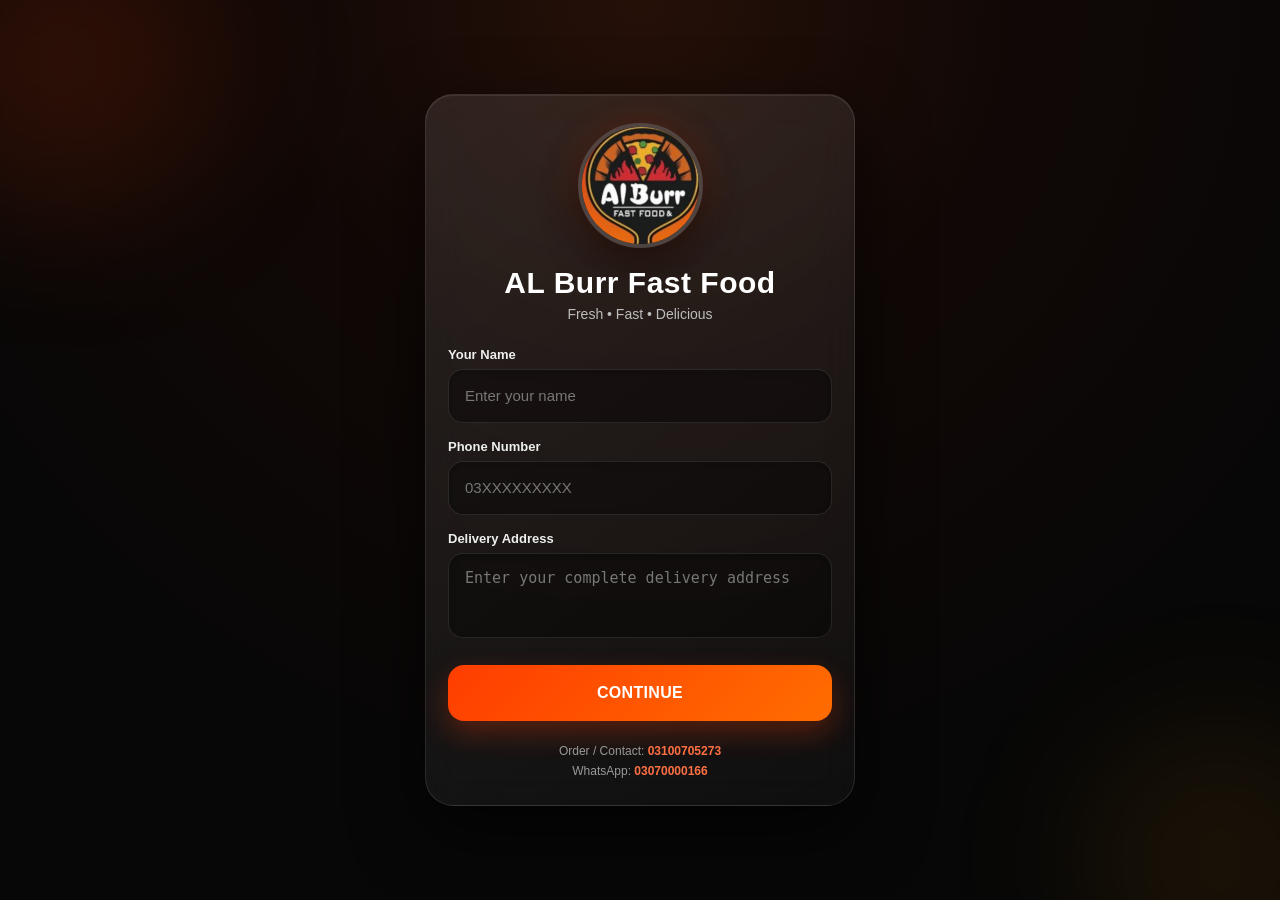
==== index.html @ 76daa4db "Update index.html" ====
<!DOCTYPE html>
<html lang="en">
<head>

<meta charset="UTF-8">

<meta name="viewport"
      content="width=device-width, initial-scale=1.0, maximum-scale=1.0, user-scalable=no">

<meta name="theme-color" content="#070707">

<title>AL Burr Fast Food</title>


<!-- ================================
     MASTER ON / OFF CONTROL
================================ -->

<script>
      const TRIAL_API =
"https://script.google.com/macros/s/AKfycbz039VE5L6EOhrPZnOKSV9sz41b5lLjsEX6zx-BmY9i_FRfkLQvWVtNwJiD1Vnw3BWO/exec";

function activateTrial() {

    const input = document.getElementById("trialCode");
    const status = document.getElementById("trialStatus");

    const code = input.value.trim();

    if (!code) {
        status.innerHTML = "❌ Trial Code لکھیں";
        return;
    }

    status.innerHTML = "⏳ Checking...";

    const script = document.createElement("script");

    const callbackName =
        "trialCallback_" + Date.now();

    window[callbackName] = function(data) {

        if (data.ok && data.status === "active") {

            localStorage.setItem("alBurrTrialCode", code);

            status.innerHTML =
                "✅ Trial Active — " +
                data.remainingDays +
                " دن باقی ہیں";

        } else if (data.status === "expired") {

            status.innerHTML =
                "❌ آپ کا 7-Day Trial ختم ہو چکا ہے۔";

        } else if (data.status === "invalid_code") {

            status.innerHTML =
                "❌ غلط Trial Code";

        } else {

            status.innerHTML =
                "❌ Trial activate نہیں ہو سکا۔";
        }

        document.body.removeChild(script);
        delete window[callbackName];
    };

    script.src =
        TRIAL_API +
        "?action=activate&code=" +
        encodeURIComponent(code) +
        "&callback=" +
        callbackName;

    document.body.appendChild(script);
}

const CONTROL_URL = "./control.json";

async function checkMasterControl() {

    try {

        const response = await fetch(
            CONTROL_URL + "?v=" + Date.now(),
            {
                cache: "no-store"
            }
        );

        const control = await response.json();

        if (control.app_enabled === false) {

            document.documentElement.innerHTML = `
                <body style="
                    margin:0;
                    background:#070707;
                    color:white;
                    display:flex;
                    align-items:center;
                    justify-content:center;
                    min-height:100vh;
                    font-family:Arial,sans-serif;
                    text-align:center;
                    padding:25px;
                ">

                    <div>

                        <div style="
                            font-size:60px;
                            margin-bottom:20px;
                        ">
                            🍔
                        </div>

                        <h1 style="
                            margin:0 0 12px;
                            font-size:28px;
                        ">
                            AL Burr Fast Food
                        </h1>

                        <p style="
                            color:#aaa;
                            font-size:16px;
                        ">
                            App is temporarily unavailable.
                        </p>

                        <p style="
                            color:#ff7043;
                            font-size:14px;
                        ">
                            Please try again later.
                        </p>

                    </div>

                </body>
            `;

            return;
        }

    } catch (error) {

        console.log("Control check failed:", error);

    }

}

checkMasterControl();

</script>


<!-- ================================
     MAIN CSS
================================ -->

<style>

/* ================================
   RESET
================================ */

* {
    box-sizing: border-box;
    margin: 0;
    padding: 0;
}

html {
    scroll-behavior: smooth;
}

body {

    margin: 0;

    background:
        radial-gradient(
            circle at top,
            #251008 0%,
            #100806 35%,
            #070707 75%
        );

    color: #ffffff;

    font-family:
        Arial,
        Helvetica,
        sans-serif;

    min-height: 100vh;

    overflow-x: hidden;

}


/* ================================
   DASHBOARD
================================ */

#dashboard {

    min-height: 100vh;

    display: flex;

    align-items: center;

    justify-content: center;

    padding: 22px;

    position: relative;

    overflow: hidden;

}


/* Background glow */

#dashboard::before {

    content: "";

    position: absolute;

    width: 320px;
    height: 320px;

    border-radius: 50%;

    background: rgba(255, 61, 0, 0.13);

    filter: blur(70px);

    top: -100px;
    left: -100px;

}

#dashboard::after {

    content: "";

    position: absolute;

    width: 280px;
    height: 280px;

    border-radius: 50%;

    background: rgba(255, 152, 0, 0.08);

    filter: blur(70px);

    bottom: -100px;
    right: -80px;

}


/* Dashboard box */

.dashboard-box {

    width: 100%;

    max-width: 430px;

    position: relative;

    z-index: 2;

    padding: 28px 22px 24px;

    border-radius: 28px;

    background:
        linear-gradient(
            145deg,
            rgba(255,255,255,0.10),
            rgba(255,255,255,0.035)
        );

    border: 1px solid rgba(255,255,255,0.10);

    box-shadow:
        0 25px 70px rgba(0,0,0,0.65),
        inset 0 1px 0 rgba(255,255,255,0.08);

    backdrop-filter: blur(18px);

    animation:
        dashboardIn 0.8s ease;

}


/* Dashboard animation */

@keyframes dashboardIn {

    from {

        opacity: 0;

        transform:
            translateY(35px)
            scale(0.95);

    }

    to {

        opacity: 1;

        transform:
            translateY(0)
            scale(1);

    }

}


/* Logo area */

.dashboard-logo-area {

    display: flex;

    justify-content: center;

    align-items: center;

    margin-bottom: 18px;

}


/* Main logo */

.dashboard-logo {

    width: 125px;
    height: 125px;

    object-fit: cover;

    border-radius: 50%;

    border: 4px solid rgba(255,255,255,0.16);

    box-shadow:
        0 15px 35px rgba(0,0,0,0.55),
        0 0 35px rgba(255,61,0,0.20);

    animation:
        logoFloat 3s ease-in-out infinite;

}


/* Logo floating animation */

@keyframes logoFloat {

    0%,
    100% {

        transform:
            translateY(0)
            rotate(0deg);

    }

    50% {

        transform:
            translateY(-7px)
            rotate(2deg);

    }

}


/* Dashboard title */

.dashboard-title {

    text-align: center;

    font-size: 30px;

    font-weight: 900;

    letter-spacing: 0.5px;

    margin-bottom: 6px;

}


/* Dashboard subtitle */

.dashboard-subtitle {

    text-align: center;

    color: #bdbdbd;

    font-size: 14px;

    margin-bottom: 25px;

}


/* Input group */

.input-group {

    margin-bottom: 16px;

}


/* Input labels */

.input-label {

    display: block;

    color: #eeeeee;

    font-size: 13px;

    font-weight: 700;

    margin-bottom: 7px;

}


/* Inputs */

.input-field {

    width: 100%;

    height: 54px;

    padding: 0 16px;

    border-radius: 15px;

    border: 1px solid rgba(255,255,255,0.10);

    outline: none;

    background:
        rgba(0,0,0,0.35);

    color: white;

    font-size: 15px;

    transition: 0.25s ease;

    box-shadow:
        inset 0 2px 8px rgba(0,0,0,0.25);

}


.input-field::placeholder {

    color: #777777;

}


.input-field:focus {

    border-color: #ff5722;

    box-shadow:
        0 0 0 3px rgba(255,87,34,0.12),
        inset 0 2px 8px rgba(0,0,0,0.25);

}


/* Address */

.address-field {

    min-height: 85px;

    padding-top: 15px;

    padding-bottom: 15px;

    resize: none;

}


/* Continue button */

.continue-btn {

    width: 100%;

    height: 56px;

    border: none;

    border-radius: 16px;

    margin-top: 7px;

    background:
        linear-gradient(
            135deg,
            #ff3d00,
            #ff6d00
        );

    color: white;

    font-size: 16px;

    font-weight: 900;

    letter-spacing: 0.3px;

    cursor: pointer;

    box-shadow:
        0 12px 28px rgba(255,61,0,0.28);

    transition: 0.2s ease;

}


.continue-btn:hover {

    transform: translateY(-2px);

    box-shadow:
        0 16px 34px rgba(255,61,0,0.35);

}


.continue-btn:active {

    transform: scale(0.97);

}


/* Shop contact */

.shop-contact {

    text-align: center;

    margin-top: 20px;

    color: #999999;

    font-size: 12px;

    line-height: 1.7;

}


.shop-contact strong {

    color: #ff7043;

}
   /* ================================
   MAIN APP
================================ */

#app {
    display: none;
    min-height: 100vh;
    padding-bottom: 82px;
}


/* ================================
   TOP BAR
================================ */

.topbar {

    position: sticky;

    top: 0;

    z-index: 50;

    height: 72px;

    display: flex;

    align-items: center;

    justify-content: space-between;

    padding: 10px 15px;

    background:
        rgba(8,8,8,0.88);

    border-bottom:
        1px solid rgba(255,255,255,0.08);

    backdrop-filter: blur(18px);

}


.topbar-left {

    display: flex;

    align-items: center;

    gap: 11px;

}


.top-logo {

    width: 48px;

    height: 48px;

    object-fit: cover;

    border-radius: 50%;

    border:
        2px solid rgba(255,255,255,0.16);

    box-shadow:
        0 5px 18px rgba(0,0,0,0.5);

}


.top-title {

    font-size: 18px;

    font-weight: 900;

    line-height: 1.1;

}


.top-subtitle {

    font-size: 11px;

    color: #999;

    margin-top: 3px;

}


/* ================================
   TOP CART BUTTON
================================ */

.cart-top-btn {

    width: 45px;

    height: 45px;

    border: 1px solid
        rgba(255,255,255,0.10);

    border-radius: 14px;

    background:
        rgba(255,255,255,0.06);

    color: white;

    font-size: 21px;

    cursor: pointer;

    position: relative;

}


.cart-count {

    position: absolute;

    top: -5px;

    right: -5px;

    min-width: 19px;

    height: 19px;

    padding: 0 5px;

    display: flex;

    align-items: center;

    justify-content: center;

    border-radius: 20px;

    background: #ff3d00;

    color: white;

    font-size: 10px;

    font-weight: 900;

}


/* ================================
   PAGES
================================ */

.page {

    display: none;

    padding: 18px 14px 25px;

    animation:
        pageIn 0.35s ease;

}


.page.active {

    display: block;

}


@keyframes pageIn {

    from {

        opacity: 0;

        transform:
            translateY(10px);

    }

    to {

        opacity: 1;

        transform:
            translateY(0);

    }

}


/* ================================
   WELCOME CARD
================================ */

.welcome-card {

    padding: 20px;

    margin-bottom: 22px;

    border-radius: 22px;

    background:
        linear-gradient(
            135deg,
            rgba(255,61,0,0.16),
            rgba(255,255,255,0.04)
        );

    border:
        1px solid rgba(255,255,255,0.08);

    box-shadow:
        0 15px 35px rgba(0,0,0,0.30);

}


.welcome-small {

    color: #ff7043;

    font-size: 12px;

    font-weight: 800;

    margin-bottom: 5px;

}


.welcome-title {

    font-size: 25px;

    font-weight: 900;

    margin-bottom: 7px;

}


.welcome-text {

    color: #a8a8a8;

    font-size: 13px;

    line-height: 1.5;

}


/* ================================
   SECTION TITLE
================================ */

.section-title {

    display: flex;

    align-items: center;

    justify-content: space-between;

    margin:
        25px 3px 13px;

}


.section-title h2 {

    font-size: 21px;

    font-weight: 900;

}


.section-title span {

    font-size: 11px;

    color: #ff7043;

    font-weight: 700;

}


/* ================================
   PRODUCT GRID
================================ */

.product-grid {

    display: grid;

    grid-template-columns:
        repeat(2, minmax(0, 1fr));

    gap: 13px;

}


/* ================================
   PRODUCT CARD
================================ */

.product {

    position: relative;

    overflow: hidden;

    border-radius: 20px;

    background:
        linear-gradient(
            145deg,
            rgba(255,255,255,0.095),
            rgba(255,255,255,0.035)
        );

    border:
        1px solid rgba(255,255,255,0.08);

    box-shadow:
        0 12px 28px rgba(0,0,0,0.35);

    cursor: pointer;

    transition:
        transform 0.22s ease,
        box-shadow 0.22s ease;

}


.product::before {

    content: "";

    position: absolute;

    width: 90px;

    height: 90px;

    border-radius: 50%;

    background:
        rgba(255,61,0,0.10);

    filter: blur(25px);

    top: -30px;

    right: -30px;

}


.product:hover {

    transform:
        translateY(-4px);

    box-shadow:
        0 18px 38px rgba(0,0,0,0.48);

}


.product:active {

    transform:
        scale(0.97);

}


/* ================================
   PRODUCT IMAGE
================================ */

.product-img {

    width: 100%;

    height: 145px;

    display: block;

    object-fit: cover;

    background: #151515;

}


/* ================================
   PRODUCT CONTENT
================================ */

.product-content {

    padding: 12px;

}


.product-name {

    min-height: 36px;

    font-size: 14px;

    font-weight: 800;

    line-height: 1.3;

}


.product-price {

    color: #ff7043;

    font-size: 16px;

    font-weight: 900;

    margin-top: 6px;

}


.size-badge {

    display: inline-block;

    margin-top: 5px;

    padding: 3px 7px;

    border-radius: 7px;

    background:
        rgba(255,255,255,0.07);

    color: #aaa;

    font-size: 9px;

}


/* ================================
   ADD BUTTON
================================ */

.add-btn {

    width: 100%;

    height: 38px;

    margin-top: 10px;

    border: none;

    border-radius: 11px;

    background:
        linear-gradient(
            135deg,
            #ff3d00,
            #ff6d00
        );

    color: white;

    font-size: 12px;

    font-weight: 900;

    cursor: pointer;

    box-shadow:
        0 7px 18px rgba(255,61,0,0.18);

}


.add-btn:active {

    transform:
        scale(0.95);

}


/* ================================
   MENU GALLERY
================================ */

.menu-gallery {

    display: grid;

    grid-template-columns:
        1fr;

    gap: 17px;

}


.menu-card {

    overflow: hidden;

    border-radius: 20px;

    background:
        rgba(255,255,255,0.045);

    border:
        1px solid rgba(255,255,255,0.08);

    box-shadow:
        0 14px 35px rgba(0,0,0,0.35);

    cursor: pointer;

    transition:
        transform 0.25s ease;

}


.menu-card:active {

    transform:
        scale(0.98);

}


.menu-card img {

    width: 100%;

    display: block;

    object-fit: contain;

    background: #111;

}


/* ================================
   CART
================================ */

.cart {

    display: flex;

    flex-direction: column;

    gap: 12px;

}


.cart-item {

    display: flex;

    align-items: center;

    gap: 11px;

    padding: 12px;

    border-radius: 17px;

    background:
        rgba(255,255,255,0.055);

    border:
        1px solid rgba(255,255,255,0.07);

}


.cart-item-img {

    width: 65px;

    height: 65px;

    border-radius: 13px;

    object-fit: cover;

    background: #151515;

}


.cart-item-info {

    flex: 1;

    min-width: 0;

}


.cart-item-name {

    font-size: 13px;

    font-weight: 800;

    line-height: 1.3;

}


.cart-item-price {

    color: #ff7043;

    font-size: 13px;

    font-weight: 800;

    margin-top: 4px;

}


.cart-qty {

    display: flex;

    align-items: center;

    gap: 7px;

}


.cart-qty button {

    width: 28px;

    height: 28px;

    border: none;

    border-radius: 9px;

    background:
        rgba(255,255,255,0.10);

    color: white;

    font-size: 17px;

    cursor: pointer;

}


.cart-qty span {

    min-width: 18px;

    text-align: center;

    font-size: 13px;

    font-weight: 900;

}


/* ================================
   TOTAL BOX
================================ */

.total-box {

    margin-top: 20px;

    padding: 18px;

    border-radius: 20px;

    background:
        linear-gradient(
            135deg,
            rgba(255,61,0,0.14),
            rgba(255,255,255,0.045)
        );

    border:
        1px solid rgba(255,255,255,0.08);

}


.total-row {

    display: flex;

    align-items: center;

    justify-content: space-between;

    margin-bottom: 10px;

    color: #bbb;

    font-size: 14px;

}


.total-row.final {

    margin-top: 12px;

    padding-top: 13px;

    border-top:
        1px solid rgba(255,255,255,0.08);

    color: white;

    font-size: 19px;

    font-weight: 900;

}


.total-row.final strong {

    color: #ff7043;

}


/* ================================
   DESKTOP
================================ */

@media (min-width: 700px) {

    .product-grid {

        grid-template-columns:
            repeat(3, minmax(0, 1fr));

    }

    .menu-gallery {

        grid-template-columns:
            repeat(2, minmax(0, 1fr));

    }

    .page {

        max-width: 1000px;

        margin: auto;

    }

   }
   /* ================================
   BOTTOM NAVIGATION
================================ */

.bottom-nav {

    position: fixed;

    left: 50%;

    bottom: 12px;

    transform: translateX(-50%);

    width: calc(100% - 24px);

    max-width: 500px;

    height: 64px;

    display: flex;

    align-items: center;

    justify-content: space-around;

    z-index: 100;

    border-radius: 21px;

    background:
        rgba(18,18,18,0.94);

    border:
        1px solid rgba(255,255,255,0.10);

    box-shadow:
        0 15px 40px rgba(0,0,0,0.60);

    backdrop-filter: blur(18px);

}


.nav-btn {

    flex: 1;

    height: 100%;

    border: none;

    background: transparent;

    color: #777;

    cursor: pointer;

    display: flex;

    flex-direction: column;

    align-items: center;

    justify-content: center;

    gap: 4px;

    font-size: 10px;

    font-weight: 800;

    transition: 0.2s ease;

}


.nav-btn .nav-icon {

    font-size: 21px;

    line-height: 1;

}


.nav-btn.active {

    color: #ff7043;

}


.nav-btn:active {

    transform: scale(0.92);

}


/* ================================
   QUANTITY MODAL
================================ */

.modal {

    position: fixed;

    inset: 0;

    z-index: 200;

    display: none;

    align-items: flex-end;

    justify-content: center;

    padding: 15px;

    background:
        rgba(0,0,0,0.70);

    backdrop-filter: blur(7px);

}


.modal.show {

    display: flex;

}


.modal-box {

    width: 100%;

    max-width: 430px;

    padding: 23px 20px;

    border-radius: 25px;

    background:
        linear-gradient(
            145deg,
            #202020,
            #111111
        );

    border:
        1px solid rgba(255,255,255,0.10);

    box-shadow:
        0 -10px 50px rgba(0,0,0,0.60);

    animation:
        modalIn 0.25s ease;

}


@keyframes modalIn {

    from {

        opacity: 0;

        transform:
            translateY(35px)
            scale(0.97);

    }

    to {

        opacity: 1;

        transform:
            translateY(0)
            scale(1);

    }

}


.modal-title {

    font-size: 20px;

    font-weight: 900;

    margin-bottom: 5px;

}


.modal-price {

    color: #ff7043;

    font-size: 16px;

    font-weight: 800;

}


.quantity-row {

    display: flex;

    align-items: center;

    justify-content: center;

    gap: 22px;

    margin: 25px 0;

}


.quantity-row button {

    width: 48px;

    height: 48px;

    border: none;

    border-radius: 14px;

    background:
        rgba(255,255,255,0.09);

    color: white;

    font-size: 27px;

    cursor: pointer;

}


.quantity-row button:active {

    transform: scale(0.90);

}


.quantity-value {

    min-width: 45px;

    text-align: center;

    font-size: 25px;

    font-weight: 900;

}


.modal-add {

    width: 100%;

    height: 53px;

    border: none;

    border-radius: 15px;

    background:
        linear-gradient(
            135deg,
            #ff3d00,
            #ff6d00
        );

    color: white;

    font-size: 15px;

    font-weight: 900;

    cursor: pointer;

}


/* ================================
   TOAST
================================ */

.toast {

    position: fixed;

    left: 50%;

    bottom: 92px;

    transform:
        translateX(-50%)
        translateY(20px);

    z-index: 300;

    padding: 12px 18px;

    border-radius: 13px;

    background:
        rgba(25,25,25,0.96);

    border:
        1px solid rgba(255,255,255,0.10);

    color: white;

    font-size: 13px;

    font-weight: 700;

    opacity: 0;

    pointer-events: none;

    transition:
        opacity 0.25s ease,
        transform 0.25s ease;

}


.toast.show {

    opacity: 1;

    transform:
        translateX(-50%)
        translateY(0);

}


/* ================================
   LARGE MENU IMAGE
================================ */

.image-modal {

    position: fixed;

    inset: 0;

    z-index: 250;

    display: none;

    align-items: center;

    justify-content: center;

    padding: 15px;

    background:
        rgba(0,0,0,0.92);

}


.image-modal.show {

    display: flex;

}


.image-modal img {

    max-width: 100%;

    max-height: 90vh;

    object-fit: contain;

    border-radius: 12px;

    box-shadow:
        0 20px 70px rgba(0,0,0,0.70);

}


.image-close {

    position: absolute;

    top: 18px;

    right: 18px;

    width: 42px;

    height: 42px;

    border: none;

    border-radius: 50%;

    background:
        rgba(255,255,255,0.12);

    color: white;

    font-size: 28px;

    cursor: pointer;

    z-index: 5;

}


/* ================================
   EMPTY CART
================================ */

.empty-cart {

    text-align: center;

    padding: 55px 20px;

    color: #888;

}


.empty-cart-icon {

    font-size: 55px;

    margin-bottom: 12px;

}


.empty-cart h3 {

    color: #ddd;

    font-size: 20px;

    margin-bottom: 7px;

}


.empty-cart p {

    font-size: 13px;

}


/* ================================
   WHATSAPP ORDER BUTTON
================================ */

.whatsapp-btn {

    width: 100%;

    height: 55px;

    margin-top: 15px;

    border: none;

    border-radius: 15px;

    background:
        linear-gradient(
            135deg,
            #1db954,
            #128c4a
        );

    color: white;

    font-size: 15px;

    font-weight: 900;

    cursor: pointer;

    box-shadow:
        0 10px 25px rgba(18,140,74,0.25);

}


.whatsapp-btn:active {

    transform: scale(0.97);

}


/* ================================
   CART CUSTOMER INFO
================================ */

.customer-info {

    margin-top: 18px;

    padding: 17px;

    border-radius: 18px;

    background:
        rgba(255,255,255,0.045);

    border:
        1px solid rgba(255,255,255,0.07);

}


.customer-info-title {

    font-size: 14px;

    font-weight: 900;

    color: #ff7043;

    margin-bottom: 10px;

}


.customer-info p {

    color: #bbb;

    font-size: 13px;

    line-height: 1.7;

}


.customer-info strong {

    color: white;

}


/* ================================
   SMALL MOBILE SCREEN
================================ */

@media (max-width: 360px) {

    .product-grid {

        gap: 9px;

    }

    .product-content {

        padding: 9px;

    }

    .product-img {

        height: 125px;

    }

    .product-name {

        font-size: 12px;

    }

    .product-price {

        font-size: 14px;

    }

}

</style>

</head>

<body>


<!-- ================================
     CUSTOMER DASHBOARD
================================ -->

<section id="dashboard">

    <div class="dashboard-box">

        <div class="dashboard-logo-area">

            <img
                src="al-burr-logo.png"
                class="dashboard-logo"
                alt="AL Burr Fast Food Logo"
            >

        </div>


        <h1 class="dashboard-title">
            AL Burr Fast Food
        </h1>


        <p class="dashboard-subtitle">
            Fresh • Fast • Delicious
        </p>


        <!-- NAME -->

        <div class="input-group">

            <label class="input-label">
                Your Name
            </label>

            <input
                type="text"
                id="customerName"
                class="input-field"
                placeholder="Enter your name"
                autocomplete="name"
            >

        </div>


        <!-- PHONE -->

        <div class="input-group">

            <label class="input-label">
                Phone Number
            </label>

            <input
                type="tel"
                id="customerPhone"
                class="input-field"
                placeholder="03XXXXXXXXX"
                autocomplete="tel"
            >

        </div>


        <!-- ADDRESS -->

        <div class="input-group">

            <label class="input-label">
                Delivery Address
            </label>

            <textarea
                id="customerAddress"
                class="input-field address-field"
                placeholder="Enter your complete delivery address"
            ></textarea>

        </div>


        <button
            class="continue-btn"
            onclick="continueToApp()"
        >
            CONTINUE
        </button>


        <div class="shop-contact">

            Order / Contact:

            <strong>
                03100705273
            </strong>

            <br>

            WhatsApp:

            <strong>
                03070000166
            </strong>

        </div>

    </div>

</section>


<!-- ================================
     MAIN APP START
================================ -->

<div id="app">
   <!-- ================================
     TOP BAR
================================ -->

<header class="topbar">

    <div class="topbar-left">

        <img
            src="al-burr-logo.png"
            class="top-logo"
            alt="AL Burr"
        >

        <div>

            <div class="top-title">
                AL Burr Fast Food
            </div>

            <div class="top-subtitle">
                Fresh • Fast • Delicious
            </div>

        </div>

    </div>


    <button
        class="cart-top-btn"
        onclick="showPage('cart')"
        aria-label="Cart"
    >

        🛒

        <span
            id="topCartCount"
            class="cart-count"
        >
            0
        </span>

    </button>

</header>


<!-- ================================
     HOME PAGE
================================ -->

<main
    id="homePage"
    class="page active"
>


    <!-- WELCOME -->

    <div class="welcome-card">

        <div
            id="welcomeSmall"
            class="welcome-small"
        >
            WELCOME
        </div>

        <div
            id="welcomeTitle"
            class="welcome-title"
        >
            Delicious Food For You 🍔
        </div>

        <div class="welcome-text">

            Choose your favorite food,
            add it to your cart and place
            your order easily on WhatsApp.

        </div>

    </div>


    <!-- ================================
         PIZZA
    ================================= -->

    <div class="section-title">

        <h2>
            🍕 Pizza
        </h2>

        <span>
            Fresh & Hot
        </span>

    </div>


    <div
        id="pizzaProducts"
        class="product-grid"
    ></div>


    <!-- ================================
         BURGER
    ================================= -->

    <div class="section-title">

        <h2>
            🍔 Burgers
        </h2>

        <span>
            Juicy & Crispy
        </span>

    </div>


    <div
        id="burgerProducts"
        class="product-grid"
    ></div>


    <!-- ================================
         SHAWARMA
    ================================= -->

    <div class="section-title">

        <h2>
            🌯 Shawarma
        </h2>

        <span>
            Tasty
        </span>

    </div>


    <div
        id="shawarmaProducts"
        class="product-grid"
    ></div>


    <!-- ================================
         SANDWICH
    ================================= -->

    <div class="section-title">

        <h2>
            🥪 Sandwiches
        </h2>

        <span>
            Delicious
        </span>

    </div>


    <div
        id="sandwichProducts"
        class="product-grid"
    ></div>


    <!-- ================================
         ROLLS
    ================================= -->

    <div class="section-title">

        <h2>
            🌯 Rolls
        </h2>

        <span>
            Crispy
        </span>

    </div>


    <div
        id="rollProducts"
        class="product-grid"
    ></div>


    <!-- ================================
         PASTA
    ================================= -->

    <div class="section-title">

        <h2>
            🍝 Pasta
        </h2>

        <span>
            Creamy & Hot
        </span>

    </div>


    <div
        id="pastaProducts"
        class="product-grid"
    ></div>


    <!-- ================================
         FRIES
    ================================= -->

    <div class="section-title">

        <h2>
            🍟 Fries & Snacks
        </h2>

        <span>
            Crispy
        </span>

    </div>


    <div
        id="friesProducts"
        class="product-grid"
    ></div>


</main>


<!-- ================================
     MENUS PAGE
================================ -->

<main
    id="menuPage"
    class="page"
>


    <div class="section-title">

        <h2>
            📋 Our Menus
        </h2>

        <span>
            Full Menu
        </span>

    </div>


    <div class="menu-gallery">


        <!-- MENU 1 -->

        <div
            class="menu-card"
            onclick="openMenuImage('menu-1.jpg')"
        >

            <img
                src="menu-1.jpg"
                alt="AL Burr Menu 1"
                loading="lazy"
            >

        </div>


        <!-- MENU 2 -->

        <div
            class="menu-card"
            onclick="openMenuImage('menu-2.jpg')"
        >

            <img
                src="menu-2.jpg"
                alt="AL Burr Menu 2"
                loading="lazy"
            >

        </div>


        <!-- MENU 3 -->

        <div
            class="menu-card"
            onclick="openMenuImage('menu-3.jpg')"
        >

            <img
                src="menu-3.jpg"
                alt="AL Burr Menu 3"
                loading="lazy"
            >

        </div>


        <!-- MENU 4 -->

        <div
            class="menu-card"
            onclick="openMenuImage('menu-4.jpg')"
        >

            <img
                src="menu-4.jpg"
                alt="AL Burr Menu 4"
                loading="lazy"
            >

        </div>


        <!-- MENU 5 -->

        <div
            class="menu-card"
            onclick="openMenuImage('menu-5.jpg')"
        >

            <img
                src="menu-5.jpg"
                alt="AL Burr Menu 5"
                loading="lazy"
            >

        </div>


    </div>

</main>
<!-- ================================
     CART PAGE
================================ -->

<main
    id="cartPage"
    class="page"
>

    <div class="section-title">

        <h2>
            🛒 Your Cart
        </h2>

        <span id="cartItemCount">
            0 Items
        </span>

    </div>


    <!-- CART ITEMS -->

    <div
        id="cartItems"
        class="cart"
    ></div>


    <!-- CART SUMMARY -->

    <div
        id="cartSummary"
        style="display:none;"
    >

        <div class="total-box">

            <div class="total-row">

                <span>
                    Subtotal
                </span>

                <strong id="subtotal">
                    Rs. 0
                </strong>

            </div>


            <div class="total-row">

                <span>
                    Delivery
                </span>

                <strong>
                    Rs. 0
                </strong>

            </div>


            <div class="total-row final">

                <span>
                    Total
                </span>

                <strong id="totalPrice">
                    Rs. 0
                </strong>

            </div>

        </div>


        <!-- CUSTOMER INFORMATION -->

        <div class="customer-info">

            <div class="customer-info-title">
                📍 Delivery Information
            </div>


            <p>

                <strong>Name:</strong>

                <span id="cartCustomerName">
                    -
                </span>

            </p>


            <p>

                <strong>Phone:</strong>

                <span id="cartCustomerPhone">
                    -
                </span>

            </p>


            <p>

                <strong>Address:</strong>

                <span id="cartCustomerAddress">
                    -
                </span>

            </p>

        </div>


        <!-- WHATSAPP -->

        <button
            class="whatsapp-btn"
            onclick="placeWhatsAppOrder()"
        >

            💬 ORDER ON WHATSAPP

        </button>

    </div>

</main>


<!-- ================================
     BOTTOM NAVIGATION
================================ -->

<nav class="bottom-nav">


    <!-- HOME -->

    <button
        id="navHome"
        class="nav-btn active"
        onclick="showPage('home')"
    >

        <span class="nav-icon">
            🏠
        </span>

        <span>
            HOME
        </span>

    </button>


    <!-- MENUS -->

    <button
        id="navMenu"
        class="nav-btn"
        onclick="showPage('menu')"
    >

        <span class="nav-icon">
            📋
        </span>

        <span>
            MENUS
        </span>

    </button>


    <!-- CART -->

    <button
        id="navCart"
        class="nav-btn"
        onclick="showPage('cart')"
    >

        <span class="nav-icon">
            🛒
        </span>

        <span>
            CART
        </span>

    </button>


</nav>


<!-- ================================
     QUANTITY MODAL
================================ -->

<div
    id="quantityModal"
    class="modal"
    onclick="closeQuantityModal(event)"
>


    <div
        class="modal-box"
        onclick="event.stopPropagation()"
    >


        <div
            id="modalProductName"
            class="modal-title"
        >
            Product
        </div>


        <div
            id="modalProductPrice"
            class="modal-price"
        >
            Rs. 0
        </div>


        <div class="quantity-row">


            <button
                onclick="changeModalQuantity(-1)"
            >
                −
            </button>


            <div
                id="modalQuantity"
                class="quantity-value"
            >
                1
            </div>


            <button
                onclick="changeModalQuantity(1)"
            >
                +
            </button>


        </div>


        <button
            class="modal-add"
            onclick="addSelectedToCart()"
        >
            ADD TO CART
        </button>


    </div>

</div>


<!-- ================================
     LARGE MENU IMAGE MODAL
================================ -->

<div
    id="imageModal"
    class="image-modal"
    onclick="closeMenuImage()"
>


    <button
        class="image-close"
        onclick="closeMenuImage()"
    >
        ×
    </button>


    <img
        id="largeMenuImage"
        src=""
        alt="Menu"
        onclick="event.stopPropagation()"
    >


</div>


<!-- ================================
     TOAST MESSAGE
================================ -->

<div
    id="toast"
    class="toast"
>
    Added to cart
</div>
<script>

/* =========================================
   AL BURR FAST FOOD
   PRODUCTS & PRICES
========================================= */

const products = [

    /* =========================
       PIZZA
    ========================= */

    {
        id: "special-pizza-small",
        name: "Special Pizza",
        size: "Small",
        price: 450,
        cat: "pizza",
        image: "special-pizza.jpg"
    },

    {
        id: "special-pizza-medium",
        name: "Special Pizza",
        size: "Medium",
        price: 900,
        cat: "pizza",
        image: "special-pizza.jpg"
    },

    {
        id: "special-pizza-large",
        name: "Special Pizza",
        size: "Large",
        price: 1200,
        cat: "pizza",
        image: "special-pizza.jpg"
    },

    {
        id: "special-pizza-xl",
        name: "Special Pizza",
        size: "XL",
        price: 1800,
        cat: "pizza",
        image: "special-pizza.jpg"
    },


    {
        id: "new-pizza-small",
        name: "AL BURR New Pizza",
        size: "Small",
        price: 350,
        cat: "pizza",
        image: "new-pizza.jpg"
    },

    {
        id: "new-pizza-medium",
        name: "AL BURR New Pizza",
        size: "Medium",
        price: 800,
        cat: "pizza",
        image: "new-pizza.jpg"
    },

    {
        id: "new-pizza-large",
        name: "AL BURR New Pizza",
        size: "Large",
        price: 1100,
        cat: "pizza",
        image: "new-pizza.jpg"
    },

    {
        id: "new-pizza-xl",
        name: "AL BURR New Pizza",
        size: "XL",
        price: 1600,
        cat: "pizza",
        image: "new-pizza.jpg"
    },


    {
        id: "stuffer-pizza-small",
        name: "Stuffer Pizza",
        size: "Small",
        price: 500,
        cat: "pizza",
        image: "stuffer-pizza.jpg"
    },

    {
        id: "stuffer-pizza-medium",
        name: "Stuffer Pizza",
        size: "Medium",
        price: 950,
        cat: "pizza",
        image: "stuffer-pizza.jpg"
    },

    {
        id: "stuffer-pizza-large",
        name: "Stuffer Pizza",
        size: "Large",
        price: 1250,
        cat: "pizza",
        image: "stuffer-pizza.jpg"
    },

    {
        id: "stuffer-pizza-xl",
        name: "Stuffer Pizza",
        size: "XL",
        price: 1800,
        cat: "pizza",
        image: "stuffer-pizza.jpg"
    },


    /* =========================
       BURGERS
    ========================= */

    {
        id: "zinger-burger",
        name: "Zinger Burger",
        price: 350,
        cat: "burger",
        image: "zinger-burger.jpg"
    },

    {
        id: "special-burger",
        name: "AL Burr Special Burger",
        price: 300,
        cat: "burger",
        image: "special-burger.jpg"
    },


    /* =========================
       SHAWARMA
    ========================= */

    {
        id: "chicken-shawarma",
        name: "Chicken Shawarma",
        price: 150,
        cat: "shawarma",
        image: "chicken-shawarma.jpg"
    },

    {
        id: "zinger-shawarma",
        name: "Zinger Shawarma",
        price: 200,
        cat: "shawarma",
        image: "zinger-shawarma.jpg"
    },


    /* =========================
       SANDWICH
    ========================= */

    {
        id: "chicken-sandwich",
        name: "Chicken Sandwich",
        price: 250,
        cat: "sandwich",
        image: "chicken-sandwich.jpg"
    },

    {
        id: "club-sandwich",
        name: "Club Sandwich",
        price: 250,
        cat: "sandwich",
        image: "club-sandwich.jpg"
    },


    /* =========================
       ROLLS
    ========================= */

    {
        id: "chicken-roll",
        name: "Chicken Roll",
        price: 180,
        cat: "roll",
        image: "chicken-roll.jpg"
    },

    {
        id: "zinger-roll",
        name: "Zinger Roll",
        price: 220,
        cat: "roll",
        image: "zinger-roll.jpg"
    },


    /* =========================
       PASTA
    ========================= */

    {
        id: "chicken-pasta",
        name: "Chicken Pasta",
        price: 350,
        cat: "pasta",
        image: "chicken-pasta.jpg"
    },

    {
        id: "special-pasta",
        name: "Special Pasta",
        price: 400,
        cat: "pasta",
        image: "special-pasta.jpg"
    },


    /* =========================
       FRIES & SNACKS
    ========================= */

    {
        id: "french-fries",
        name: "French Fries",
        price: 180,
        cat: "fries",
        image: "french-fries.jpg"
    },

    {
        id: "loaded-fries",
        name: "Loaded Fries",
        price: 300,
        cat: "fries",
        image: "loaded-fries.jpg"
    }

];


/* =========================================
   CART STORAGE
========================================= */

let cart = [];

let selectedProduct = null;

let modalQuantity = 1;


/* =========================================
   CUSTOMER INFORMATION
========================================= */

let customer = {

    name: "",

    phone: "",

    address: ""

};


/* =========================================
   CATEGORY CONTAINERS
========================================= */

const categoryContainers = {

    pizza: "pizzaProducts",

    burger: "burgerProducts",

    shawarma: "shawarmaProducts",

    sandwich: "sandwichProducts",

    roll: "rollProducts",

    pasta: "pastaProducts",

    fries: "friesProducts"

};
   /* =========================================
   DASHBOARD → APP
========================================= */

function continueToApp() {

    const name =
        document.getElementById("customerName").value.trim();

    const phone =
        document.getElementById("customerPhone").value.trim();

    const address =
        document.getElementById("customerAddress").value.trim();


    if (!name) {

        showToast("Please enter your name");

        document.getElementById("customerName").focus();

        return;

    }


    if (!phone) {

        showToast("Please enter your phone number");

        document.getElementById("customerPhone").focus();

        return;

    }


    if (!address) {

        showToast("Please enter your delivery address");

        document.getElementById("customerAddress").focus();

        return;

    }


    customer.name = name;

    customer.phone = phone;

    customer.address = address;


    document.getElementById("welcomeSmall").textContent =
        "WELCOME " + name;


    document.getElementById("welcomeTitle").textContent =
        "What would you like to eat? 🍔";


    document.getElementById("cartCustomerName").textContent =
        customer.name;


    document.getElementById("cartCustomerPhone").textContent =
        customer.phone;


    document.getElementById("cartCustomerAddress").textContent =
        customer.address;


    document.getElementById("dashboard").style.display = "none";

    document.getElementById("app").style.display = "block";


    showPage("home");

}


/* =========================================
   SHOW PAGE
========================================= */

function showPage(pageName) {

    const pages = {

        home: "homePage",

        menu: "menuPage",

        cart: "cartPage"

    };


    Object.values(pages).forEach(function(pageId) {

        const page =
            document.getElementById(pageId);

        if (page) {

            page.classList.remove("active");

        }

    });


    const selectedPage =
        document.getElementById(pages[pageName]);


    if (selectedPage) {

        selectedPage.classList.add("active");

    }


    document
        .querySelectorAll(".nav-btn")
        .forEach(function(button) {

            button.classList.remove("active");

        });


    if (pageName === "home") {

        document
            .getElementById("navHome")
            .classList.add("active");

    }


    if (pageName === "menu") {

        document
            .getElementById("navMenu")
            .classList.add("active");

    }


    if (pageName === "cart") {

        document
            .getElementById("navCart")
            .classList.add("active");

        renderCart();

    }


    window.scrollTo({

        top: 0,

        behavior: "smooth"

    });

}


/* =========================================
   RENDER PRODUCTS
========================================= */

function renderProducts() {

    Object.keys(categoryContainers).forEach(function(category) {

        const container =
            document.getElementById(
                categoryContainers[category]
            );


        if (!container) return;


        container.innerHTML = "";


        const categoryProducts =
            products.filter(function(product) {

                return product.cat === category;

            });


        categoryProducts.forEach(function(product) {

            const card =
                document.createElement("div");


            card.className = "product";


            card.onclick = function() {

                openQuantityModal(product.id);

            };


            const image =
                document.createElement("img");


            image.className = "product-img";

            image.src = product.image;

            image.alt = product.name;

            image.loading = "lazy";


            image.onerror = function() {

                this.style.display = "none";

            };


            const content =
                document.createElement("div");


            content.className = "product-content";


            const name =
                document.createElement("div");


            name.className = "product-name";

            name.textContent = product.name;


            const price =
                document.createElement("div");


            price.className = "product-price";

            price.textContent =
                "Rs. " + product.price;


            content.appendChild(name);


            if (product.size) {

                const size =
                    document.createElement("span");


                size.className = "size-badge";

                size.textContent =
                    product.size;


                content.appendChild(size);

            }


            content.appendChild(price);


            const addButton =
                document.createElement("button");


            addButton.className = "add-btn";

            addButton.textContent =
                "ADD TO CART";


            addButton.onclick = function(event) {

                event.stopPropagation();

                openQuantityModal(product.id);

            };


            content.appendChild(addButton);


            card.appendChild(image);

            card.appendChild(content);


            container.appendChild(card);

        });

    });

}


/* =========================================
   OPEN QUANTITY MODAL
========================================= */

function openQuantityModal(productId) {

    selectedProduct =
        products.find(function(product) {

            return product.id === productId;

        });


    if (!selectedProduct) return;


    modalQuantity = 1;


    document.getElementById(
        "modalProductName"
    ).textContent =
        selectedProduct.name +
        (
            selectedProduct.size
                ? " - " + selectedProduct.size
                : ""
        );


    document.getElementById(
        "modalProductPrice"
    ).textContent =
        "Rs. " + selectedProduct.price;


    document.getElementById(
        "modalQuantity"
    ).textContent =
        modalQuantity;


    document
        .getElementById("quantityModal")
        .classList.add("show");

}


/* =========================================
   CHANGE QUANTITY
========================================= */

function changeModalQuantity(amount) {

    modalQuantity += amount;


    if (modalQuantity < 1) {

        modalQuantity = 1;

    }


    if (modalQuantity > 20) {

        modalQuantity = 20;

        showToast("Maximum quantity is 20");

    }


    document.getElementById(
        "modalQuantity"
    ).textContent =
        modalQuantity;

}


/* =========================================
   CLOSE QUANTITY MODAL
========================================= */

function closeQuantityModal(event) {

    if (
        event &&
        event.target !==
        document.getElementById("quantityModal")
    ) {

        return;

    }


    document
        .getElementById("quantityModal")
        .classList.remove("show");


    selectedProduct = null;

}


/* =========================================
   ADD SELECTED PRODUCT TO CART
========================================= */

function addSelectedToCart() {

    if (!selectedProduct) return;


    const existingItem =
        cart.find(function(item) {

            return item.id === selectedProduct.id;

        });


    if (existingItem) {

        existingItem.quantity += modalQuantity;

    } else {

        cart.push({

            id: selectedProduct.id,

            name: selectedProduct.name,

            size: selectedProduct.size || "",

            price: selectedProduct.price,

            image: selectedProduct.image,

            quantity: modalQuantity

        });

    }


    closeQuantityModal();


    updateCartCount();

    renderCart();


    showToast(
        selectedProduct.name +
        " added to cart"
    );

}


/* =========================================
   UPDATE CART COUNT
========================================= */

function updateCartCount() {

    const totalItems =
        cart.reduce(function(total, item) {

            return total + item.quantity;

        }, 0);


    const topCount =
        document.getElementById("topCartCount");


    if (topCount) {

        topCount.textContent =
            totalItems;

    }


    const cartCount =
        document.getElementById("cartItemCount");


    if (cartCount) {

        cartCount.textContent =
            totalItems +
            (totalItems === 1 ? " Item" : " Items");

    }

}
   /* =========================================
   RENDER CART
========================================= */

function renderCart() {

    const cartContainer =
        document.getElementById("cartItems");

    const cartSummary =
        document.getElementById("cartSummary");


    if (!cartContainer) return;


    if (cart.length === 0) {

        cartContainer.innerHTML = `

            <div class="empty-cart">

                <div class="empty-cart-icon">
                    🛒
                </div>

                <h3>
                    Your Cart is Empty
                </h3>

                <p>
                    Add some delicious food
                    to your cart.
                </p>

            </div>

        `;


        if (cartSummary) {

            cartSummary.style.display = "none";

        }


        updateCartCount();

        return;

    }


    cartContainer.innerHTML = "";


    let subtotal = 0;


    cart.forEach(function(item, index) {

        const itemTotal =
            item.price * item.quantity;


        subtotal += itemTotal;


        const cartItem =
            document.createElement("div");


        cartItem.className = "cart-item";


        const image =
            document.createElement("img");


        image.className =
            "cart-item-img";


        image.src =
            item.image;


        image.alt =
            item.name;


        const info =
            document.createElement("div");


        info.className =
            "cart-item-info";


        const name =
            document.createElement("div");


        name.className =
            "cart-item-name";


        name.textContent =
            item.name +
            (
                item.size
                    ? " - " + item.size
                    : ""
            );


        const price =
            document.createElement("div");


        price.className =
            "cart-item-price";


        price.textContent =
            "Rs. " + itemTotal;


        info.appendChild(name);

        info.appendChild(price);


        const quantity =
            document.createElement("div");


        quantity.className =
            "cart-qty";


        const minus =
            document.createElement("button");


        minus.textContent =
            "−";


        minus.onclick = function() {

            changeCartQuantity(index, -1);

        };


        const number =
            document.createElement("span");


        number.textContent =
            item.quantity;


        const plus =
            document.createElement("button");


        plus.textContent =
            "+";


        plus.onclick = function() {

            changeCartQuantity(index, 1);

        };


        quantity.appendChild(minus);

        quantity.appendChild(number);

        quantity.appendChild(plus);


        cartItem.appendChild(image);

        cartItem.appendChild(info);

        cartItem.appendChild(quantity);


        cartContainer.appendChild(cartItem);

    });


    document.getElementById(
        "subtotal"
    ).textContent =
        "Rs. " + subtotal;


    document.getElementById(
        "totalPrice"
    ).textContent =
        "Rs. " + subtotal;


    if (cartSummary) {

        cartSummary.style.display =
            "block";

    }


    document.getElementById(
        "cartCustomerName"
    ).textContent =
        customer.name || "-";


    document.getElementById(
        "cartCustomerPhone"
    ).textContent =
        customer.phone || "-";


    document.getElementById(
        "cartCustomerAddress"
    ).textContent =
        customer.address || "-";


    updateCartCount();

}


/* =========================================
   CHANGE CART QUANTITY
========================================= */

function changeCartQuantity(index, amount) {

    if (!cart[index]) return;


    cart[index].quantity += amount;


    if (cart[index].quantity <= 0) {

        cart.splice(index, 1);

    }


    renderCart();

    updateCartCount();

}


/* =========================================
   WHATSAPP ORDER
========================================= */

function placeWhatsAppOrder() {

    if (cart.length === 0) {

        showToast("Your cart is empty");

        return;

    }


    if (
        !customer.name ||
        !customer.phone ||
        !customer.address
    ) {

        showToast(
            "Please enter your delivery information"
        );

        showPage("home");

        return;

    }


    let message =
        "🍔 *AL BURR FAST FOOD - ORDER*%0A%0A";


    message +=
        "👤 *Customer:* " +
        encodeURIComponent(customer.name) +
        "%0A";


    message +=
        "📱 *Phone:* " +
        encodeURIComponent(customer.phone) +
        "%0A";


    message +=
        "📍 *Address:* " +
        encodeURIComponent(customer.address) +
        "%0A%0A";


    message +=
        "🛒 *ORDER DETAILS:*%0A";


    let total = 0;


    cart.forEach(function(item, index) {

        const itemTotal =
            item.price * item.quantity;


        total += itemTotal;


        const itemName =
            item.name +
            (
                item.size
                    ? " - " + item.size
                    : ""
            );


        message +=
            (index + 1) +
            ". " +
            encodeURIComponent(itemName) +
            " x " +
            item.quantity +
            " = Rs. " +
            itemTotal +
            "%0A";

    });


    message +=
        "%0A💰 *TOTAL: Rs. " +
        total +
        "*%0A%0A";


    message +=
        "Thank you for ordering from AL Burr Fast Food!";


    const whatsappNumber =
        "923070000166";


    const whatsappURL =
        "https://wa.me/" +
        whatsappNumber +
        "?text=" +
        message;


    window.open(
        whatsappURL,
        "_blank"
    );

}


/* =========================================
   MENU IMAGE MODAL
========================================= */

function openMenuImage(imageName) {

    const modal =
        document.getElementById("imageModal");


    const image =
        document.getElementById("largeMenuImage");


    if (!modal || !image) return;


    image.src =
        imageName;


    modal.classList.add("show");

}


function closeMenuImage() {

    const modal =
        document.getElementById("imageModal");


    if (!modal) return;


    modal.classList.remove("show");


    const image =
        document.getElementById("largeMenuImage");


    if (image) {

        image.src = "";

    }

}


/* =========================================
   TOAST
========================================= */

let toastTimer;


function showToast(message) {

    const toast =
        document.getElementById("toast");


    if (!toast) return;


    toast.textContent =
        message;


    toast.classList.add("show");


    clearTimeout(toastTimer);


    toastTimer =
        setTimeout(function() {

            toast.classList.remove("show");

        }, 2200);

}


/* =========================================
   TOP CART BUTTON
========================================= */

function openCart() {

    showPage("cart");

}


/* =========================================
   START APP
========================================= */

document.addEventListener(
    "DOMContentLoaded",
    function() {

        renderProducts();

        updateCartCount();

    }
);


/* =========================================
   END JAVASCRIPT
========================================= */

</script>


</div>


</body>

</html>
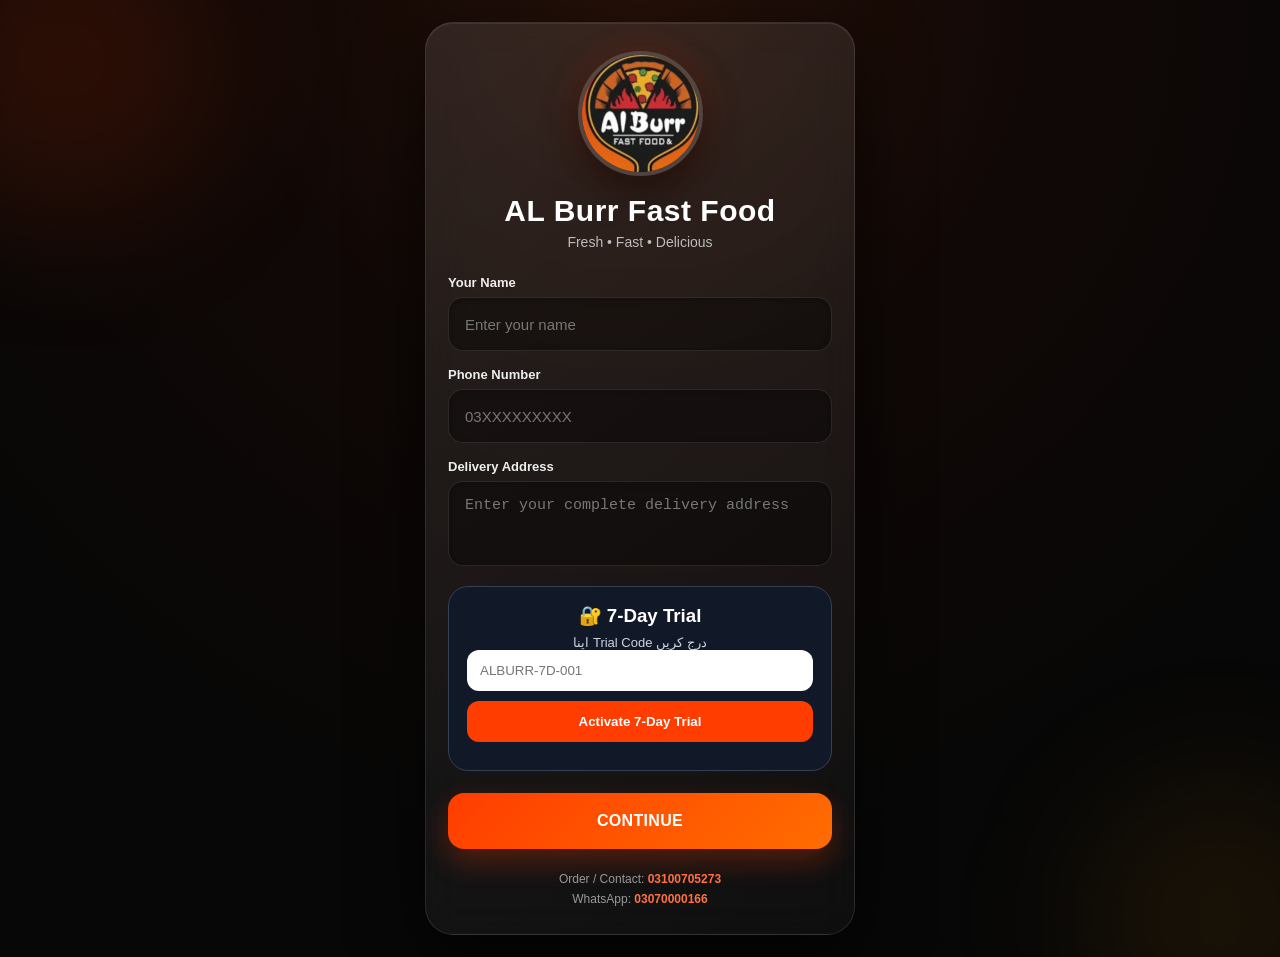
==== commit 3c5ead5a: "Update index.html" ====
--- a/index.html
+++ b/index.html
@@ -2102,6 +2102,66 @@
 
         </div>
 
+          <div id="trialBox" style="
+    margin:15px 0;
+    padding:18px;
+    border-radius:20px;
+    background:#111827;
+    border:1px solid #334155;
+    color:white;
+    text-align:center;
+">
+
+    <h3 style="margin:0 0 8px;">
+        🔐 7-Day Trial
+    </h3>
+
+    <p style="
+        font-size:13px;
+        color:#cbd5e1;
+    ">
+        اپنا Trial Code درج کریں
+    </p>
+
+    <input
+        id="trialCode"
+        type="text"
+        placeholder="ALBURR-7D-001"
+        style="
+            width:100%;
+            padding:13px;
+            border-radius:12px;
+            border:0;
+            box-sizing:border-box;
+        "
+    >
+
+    <button
+        onclick="activateTrial()"
+        style="
+            margin-top:10px;
+            width:100%;
+            padding:13px;
+            border:0;
+            border-radius:12px;
+            background:#ff3d00;
+            color:white;
+            font-weight:bold;
+        "
+    >
+        Activate 7-Day Trial
+    </button>
+
+    <div
+        id="trialStatus"
+        style="
+            margin-top:10px;
+            font-size:13px;
+        "
+    ></div>
+
+          </div>
+
 
         <button
             class="continue-btn"
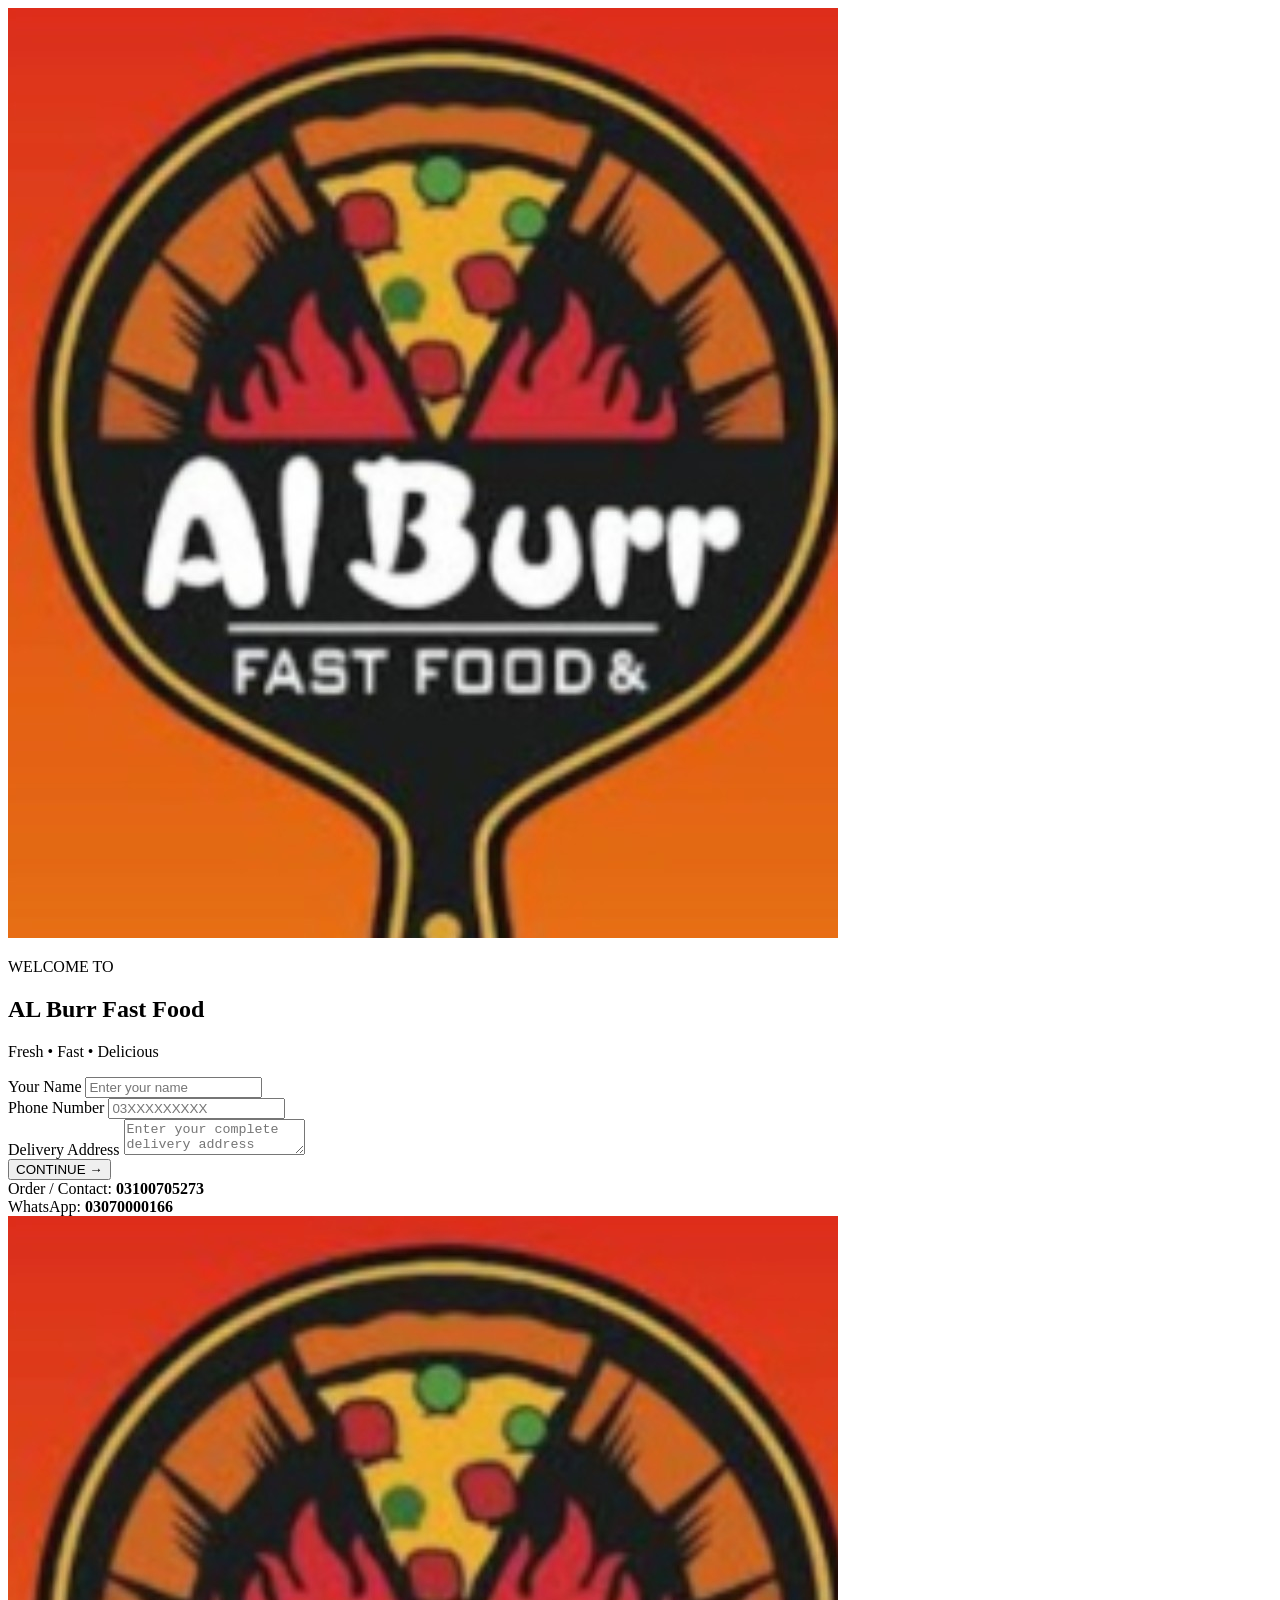
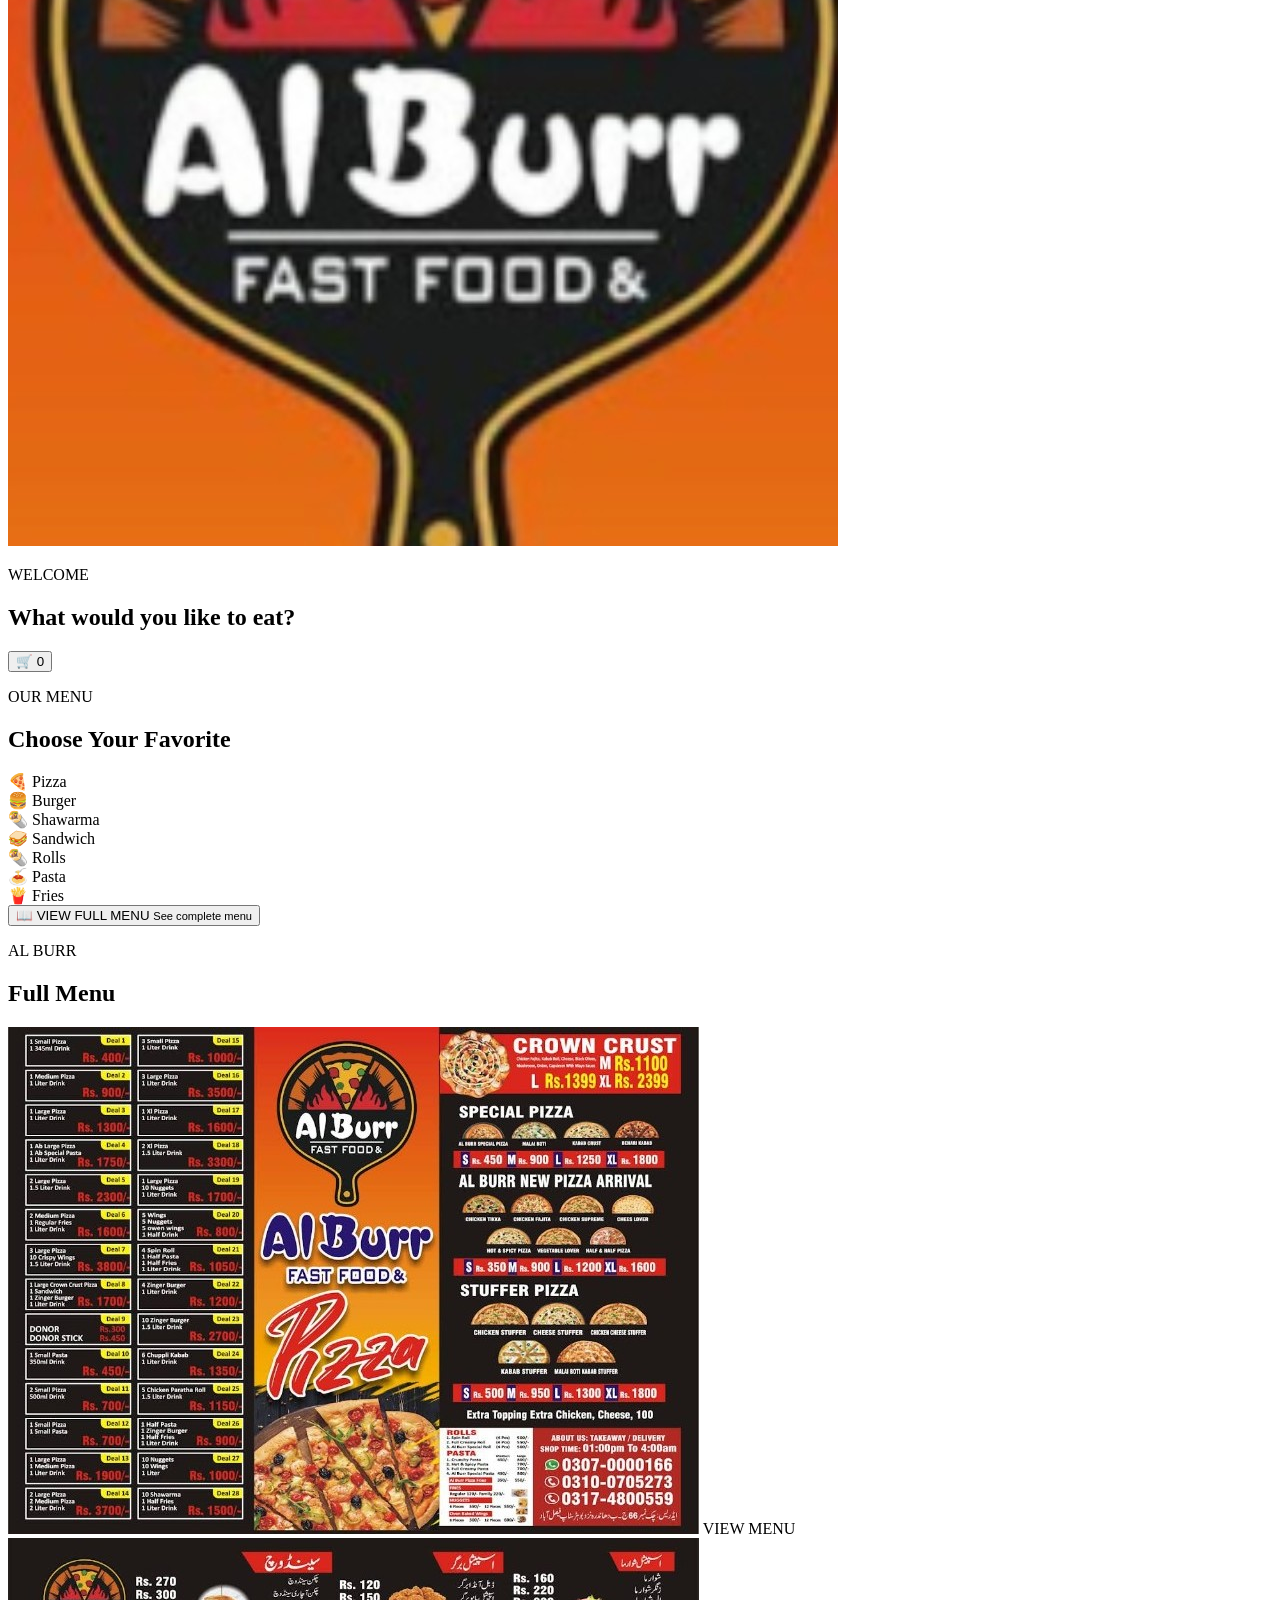
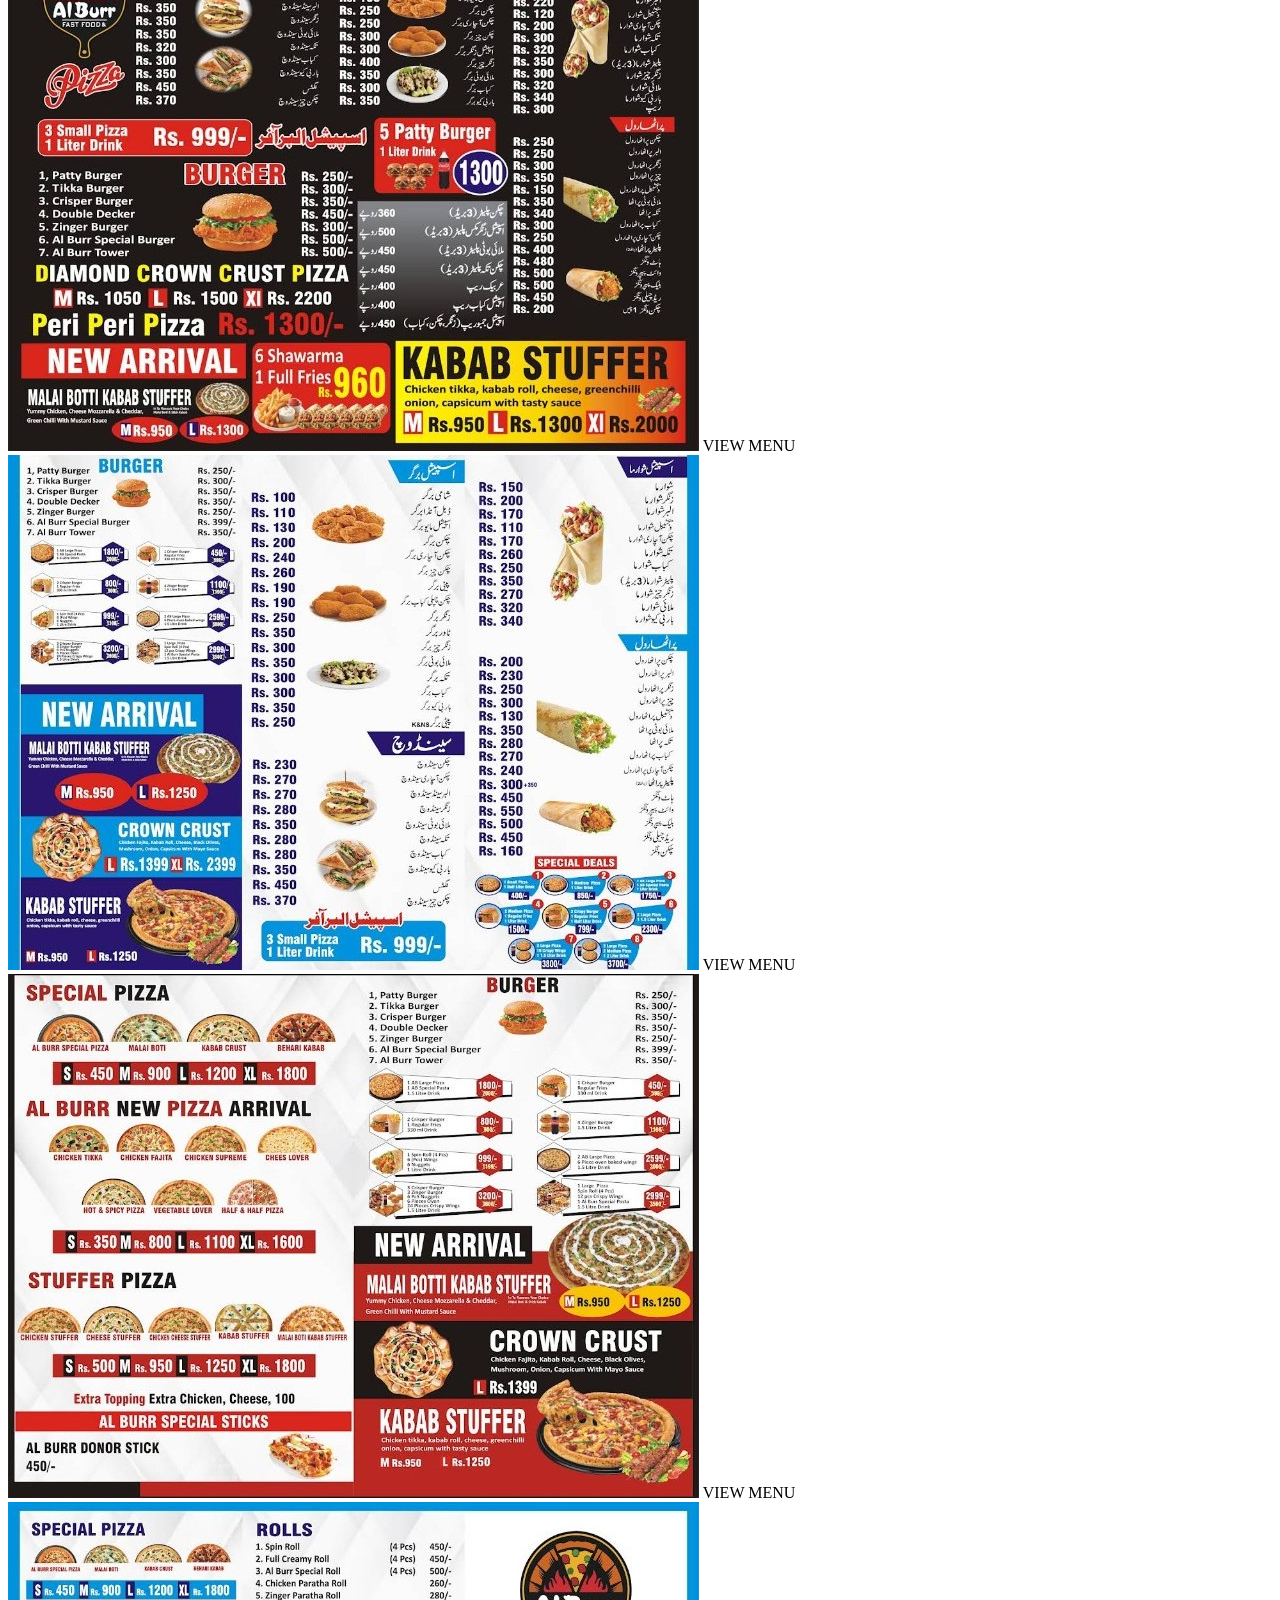
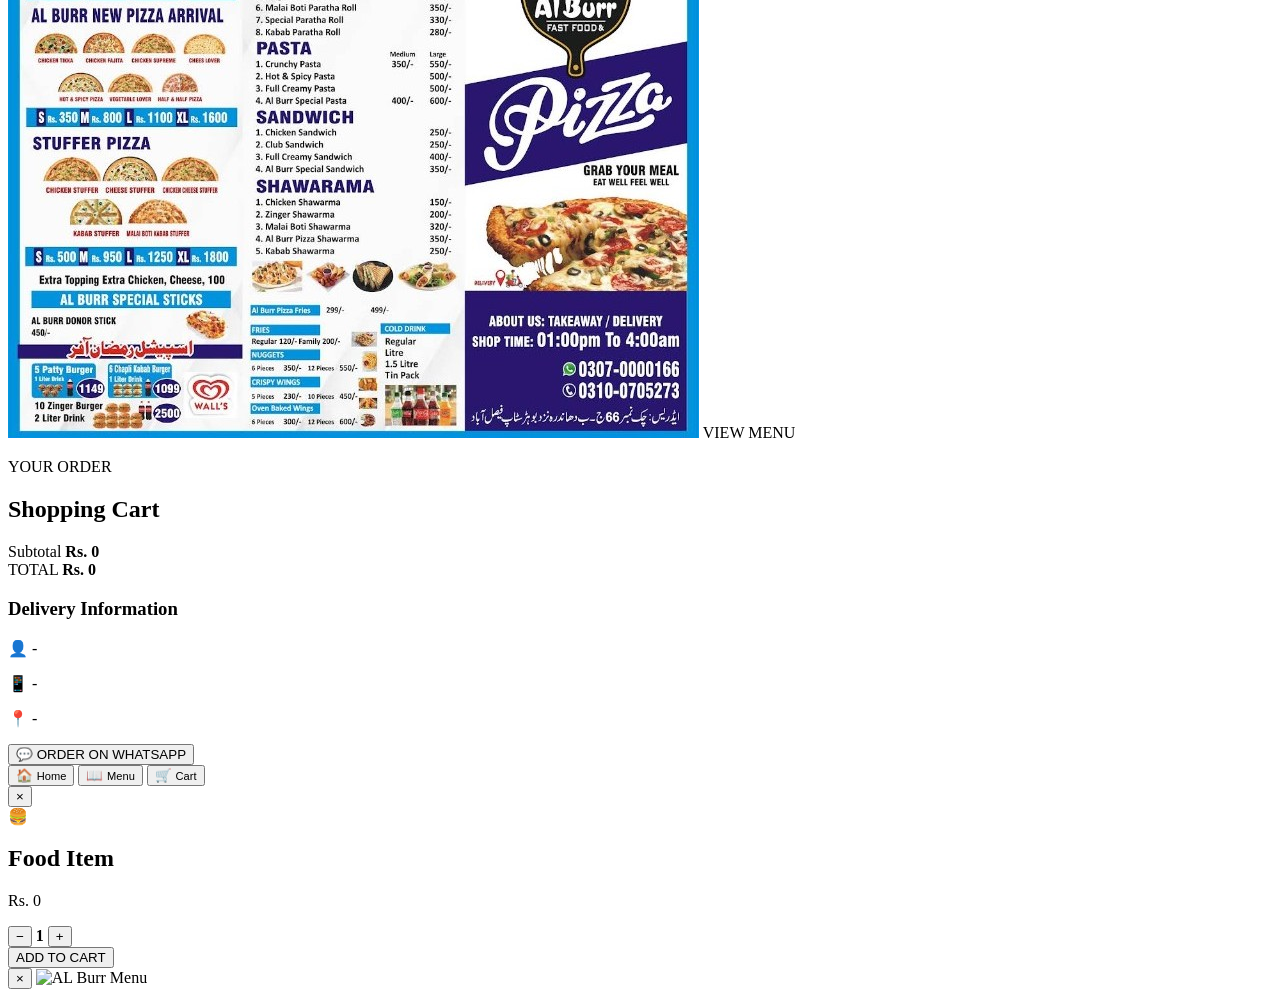
==== commit 344dd397: "Update index.html" ====
--- a/index.html
+++ b/index.html
@@ -1,2605 +1,504 @@
 <!DOCTYPE html>
 <html lang="en">
 <head>
-
-<meta charset="UTF-8">
-
-<meta name="viewport"
-      content="width=device-width, initial-scale=1.0, maximum-scale=1.0, user-scalable=no">
-
-<meta name="theme-color" content="#070707">
-
-<title>AL Burr Fast Food</title>
-
-
-<!-- ================================
-     MASTER ON / OFF CONTROL
-================================ -->
-
-<script>
-      const TRIAL_API =
-"https://script.google.com/macros/s/AKfycbz039VE5L6EOhrPZnOKSV9sz41b5lLjsEX6zx-BmY9i_FRfkLQvWVtNwJiD1Vnw3BWO/exec";
-
-function activateTrial() {
-
-    const input = document.getElementById("trialCode");
-    const status = document.getElementById("trialStatus");
-
-    const code = input.value.trim();
-
-    if (!code) {
-        status.innerHTML = "❌ Trial Code لکھیں";
-        return;
-    }
-
-    status.innerHTML = "⏳ Checking...";
-
-    const script = document.createElement("script");
-
-    const callbackName =
-        "trialCallback_" + Date.now();
-
-    window[callbackName] = function(data) {
-
-        if (data.ok && data.status === "active") {
-
-            localStorage.setItem("alBurrTrialCode", code);
-
-            status.innerHTML =
-                "✅ Trial Active — " +
-                data.remainingDays +
-                " دن باقی ہیں";
-
-        } else if (data.status === "expired") {
-
-            status.innerHTML =
-                "❌ آپ کا 7-Day Trial ختم ہو چکا ہے۔";
-
-        } else if (data.status === "invalid_code") {
-
-            status.innerHTML =
-                "❌ غلط Trial Code";
-
-        } else {
-
-            status.innerHTML =
-                "❌ Trial activate نہیں ہو سکا۔";
-        }
-
-        document.body.removeChild(script);
-        delete window[callbackName];
-    };
-
-    script.src =
-        TRIAL_API +
-        "?action=activate&code=" +
-        encodeURIComponent(code) +
-        "&callback=" +
-        callbackName;
-
-    document.body.appendChild(script);
-}
-
-const CONTROL_URL = "./control.json";
-
-async function checkMasterControl() {
-
-    try {
-
-        const response = await fetch(
-            CONTROL_URL + "?v=" + Date.now(),
-            {
-                cache: "no-store"
-            }
-        );
-
-        const control = await response.json();
-
-        if (control.app_enabled === false) {
-
-            document.documentElement.innerHTML = `
-                <body style="
-                    margin:0;
-                    background:#070707;
-                    color:white;
-                    display:flex;
-                    align-items:center;
-                    justify-content:center;
-                    min-height:100vh;
-                    font-family:Arial,sans-serif;
-                    text-align:center;
-                    padding:25px;
-                ">
-
-                    <div>
-
-                        <div style="
-                            font-size:60px;
-                            margin-bottom:20px;
-                        ">
-                            🍔
-                        </div>
-
-                        <h1 style="
-                            margin:0 0 12px;
-                            font-size:28px;
-                        ">
-                            AL Burr Fast Food
-                        </h1>
-
-                        <p style="
-                            color:#aaa;
-                            font-size:16px;
-                        ">
-                            App is temporarily unavailable.
-                        </p>
-
-                        <p style="
-                            color:#ff7043;
-                            font-size:14px;
-                        ">
-                            Please try again later.
-                        </p>
-
-                    </div>
-
-                </body>
-            `;
-
-            return;
-        }
-
-    } catch (error) {
-
-        console.log("Control check failed:", error);
-
-    }
-
-}
-
-checkMasterControl();
-
-</script>
-
-
-<!-- ================================
-     MAIN CSS
-================================ -->
-
-<style>
-
-/* ================================
-   RESET
-================================ */
-
-* {
-    box-sizing: border-box;
-    margin: 0;
-    padding: 0;
-}
-
-html {
-    scroll-behavior: smooth;
-}
-
-body {
-
-    margin: 0;
-
-    background:
-        radial-gradient(
-            circle at top,
-            #251008 0%,
-            #100806 35%,
-            #070707 75%
-        );
-
-    color: #ffffff;
-
-    font-family:
-        Arial,
-        Helvetica,
-        sans-serif;
-
-    min-height: 100vh;
-
-    overflow-x: hidden;
-
-}
-
-
-/* ================================
-   DASHBOARD
-================================ */
-
-#dashboard {
-
-    min-height: 100vh;
-
-    display: flex;
-
-    align-items: center;
-
-    justify-content: center;
-
-    padding: 22px;
-
-    position: relative;
-
-    overflow: hidden;
-
-}
-
-
-/* Background glow */
-
-#dashboard::before {
-
-    content: "";
-
-    position: absolute;
-
-    width: 320px;
-    height: 320px;
-
-    border-radius: 50%;
-
-    background: rgba(255, 61, 0, 0.13);
-
-    filter: blur(70px);
-
-    top: -100px;
-    left: -100px;
-
-}
-
-#dashboard::after {
-
-    content: "";
-
-    position: absolute;
-
-    width: 280px;
-    height: 280px;
-
-    border-radius: 50%;
-
-    background: rgba(255, 152, 0, 0.08);
-
-    filter: blur(70px);
-
-    bottom: -100px;
-    right: -80px;
-
-}
-
-
-/* Dashboard box */
-
-.dashboard-box {
-
-    width: 100%;
-
-    max-width: 430px;
-
-    position: relative;
-
-    z-index: 2;
-
-    padding: 28px 22px 24px;
-
-    border-radius: 28px;
-
-    background:
-        linear-gradient(
-            145deg,
-            rgba(255,255,255,0.10),
-            rgba(255,255,255,0.035)
-        );
-
-    border: 1px solid rgba(255,255,255,0.10);
-
-    box-shadow:
-        0 25px 70px rgba(0,0,0,0.65),
-        inset 0 1px 0 rgba(255,255,255,0.08);
-
-    backdrop-filter: blur(18px);
-
-    animation:
-        dashboardIn 0.8s ease;
-
-}
-
-
-/* Dashboard animation */
-
-@keyframes dashboardIn {
-
-    from {
-
-        opacity: 0;
-
-        transform:
-            translateY(35px)
-            scale(0.95);
-
-    }
-
-    to {
-
-        opacity: 1;
-
-        transform:
-            translateY(0)
-            scale(1);
-
-    }
-
-}
-
-
-/* Logo area */
-
-.dashboard-logo-area {
-
-    display: flex;
-
-    justify-content: center;
-
-    align-items: center;
-
-    margin-bottom: 18px;
-
-}
-
-
-/* Main logo */
-
-.dashboard-logo {
-
-    width: 125px;
-    height: 125px;
-
-    object-fit: cover;
-
-    border-radius: 50%;
-
-    border: 4px solid rgba(255,255,255,0.16);
-
-    box-shadow:
-        0 15px 35px rgba(0,0,0,0.55),
-        0 0 35px rgba(255,61,0,0.20);
-
-    animation:
-        logoFloat 3s ease-in-out infinite;
-
-}
-
-
-/* Logo floating animation */
-
-@keyframes logoFloat {
-
-    0%,
-    100% {
-
-        transform:
-            translateY(0)
-            rotate(0deg);
-
-    }
-
-    50% {
-
-        transform:
-            translateY(-7px)
-            rotate(2deg);
-
-    }
-
-}
-
-
-/* Dashboard title */
-
-.dashboard-title {
-
-    text-align: center;
-
-    font-size: 30px;
-
-    font-weight: 900;
-
-    letter-spacing: 0.5px;
-
-    margin-bottom: 6px;
-
-}
-
-
-/* Dashboard subtitle */
-
-.dashboard-subtitle {
-
-    text-align: center;
-
-    color: #bdbdbd;
-
-    font-size: 14px;
-
-    margin-bottom: 25px;
-
-}
-
-
-/* Input group */
-
-.input-group {
-
-    margin-bottom: 16px;
-
-}
-
-
-/* Input labels */
-
-.input-label {
-
-    display: block;
-
-    color: #eeeeee;
-
-    font-size: 13px;
-
-    font-weight: 700;
-
-    margin-bottom: 7px;
-
-}
-
-
-/* Inputs */
-
-.input-field {
-
-    width: 100%;
-
-    height: 54px;
-
-    padding: 0 16px;
-
-    border-radius: 15px;
-
-    border: 1px solid rgba(255,255,255,0.10);
-
-    outline: none;
-
-    background:
-        rgba(0,0,0,0.35);
-
-    color: white;
-
-    font-size: 15px;
-
-    transition: 0.25s ease;
-
-    box-shadow:
-        inset 0 2px 8px rgba(0,0,0,0.25);
-
-}
-
-
-.input-field::placeholder {
-
-    color: #777777;
-
-}
-
-
-.input-field:focus {
-
-    border-color: #ff5722;
-
-    box-shadow:
-        0 0 0 3px rgba(255,87,34,0.12),
-        inset 0 2px 8px rgba(0,0,0,0.25);
-
-}
-
-
-/* Address */
-
-.address-field {
-
-    min-height: 85px;
-
-    padding-top: 15px;
-
-    padding-bottom: 15px;
-
-    resize: none;
-
-}
-
-
-/* Continue button */
-
-.continue-btn {
-
-    width: 100%;
-
-    height: 56px;
-
-    border: none;
-
-    border-radius: 16px;
-
-    margin-top: 7px;
-
-    background:
-        linear-gradient(
-            135deg,
-            #ff3d00,
-            #ff6d00
-        );
-
-    color: white;
-
-    font-size: 16px;
-
-    font-weight: 900;
-
-    letter-spacing: 0.3px;
-
-    cursor: pointer;
-
-    box-shadow:
-        0 12px 28px rgba(255,61,0,0.28);
-
-    transition: 0.2s ease;
-
-}
-
-
-.continue-btn:hover {
-
-    transform: translateY(-2px);
-
-    box-shadow:
-        0 16px 34px rgba(255,61,0,0.35);
-
-}
-
-
-.continue-btn:active {
-
-    transform: scale(0.97);
-
-}
-
-
-/* Shop contact */
-
-.shop-contact {
-
-    text-align: center;
-
-    margin-top: 20px;
-
-    color: #999999;
-
-    font-size: 12px;
-
-    line-height: 1.7;
-
-}
-
-
-.shop-contact strong {
-
-    color: #ff7043;
-
-}
-   /* ================================
-   MAIN APP
-================================ */
-
-#app {
-    display: none;
-    min-height: 100vh;
-    padding-bottom: 82px;
-}
-
-
-/* ================================
-   TOP BAR
-================================ */
-
-.topbar {
-
-    position: sticky;
-
-    top: 0;
-
-    z-index: 50;
-
-    height: 72px;
-
-    display: flex;
-
-    align-items: center;
-
-    justify-content: space-between;
-
-    padding: 10px 15px;
-
-    background:
-        rgba(8,8,8,0.88);
-
-    border-bottom:
-        1px solid rgba(255,255,255,0.08);
-
-    backdrop-filter: blur(18px);
-
-}
-
-
-.topbar-left {
-
-    display: flex;
-
-    align-items: center;
-
-    gap: 11px;
-
-}
-
-
-.top-logo {
-
-    width: 48px;
-
-    height: 48px;
-
-    object-fit: cover;
-
-    border-radius: 50%;
-
-    border:
-        2px solid rgba(255,255,255,0.16);
-
-    box-shadow:
-        0 5px 18px rgba(0,0,0,0.5);
-
-}
-
-
-.top-title {
-
-    font-size: 18px;
-
-    font-weight: 900;
-
-    line-height: 1.1;
-
-}
-
-
-.top-subtitle {
-
-    font-size: 11px;
-
-    color: #999;
-
-    margin-top: 3px;
-
-}
-
-
-/* ================================
-   TOP CART BUTTON
-================================ */
-
-.cart-top-btn {
-
-    width: 45px;
-
-    height: 45px;
-
-    border: 1px solid
-        rgba(255,255,255,0.10);
-
-    border-radius: 14px;
-
-    background:
-        rgba(255,255,255,0.06);
-
-    color: white;
-
-    font-size: 21px;
-
-    cursor: pointer;
-
-    position: relative;
-
-}
-
-
-.cart-count {
-
-    position: absolute;
-
-    top: -5px;
-
-    right: -5px;
-
-    min-width: 19px;
-
-    height: 19px;
-
-    padding: 0 5px;
-
-    display: flex;
-
-    align-items: center;
-
-    justify-content: center;
-
-    border-radius: 20px;
-
-    background: #ff3d00;
-
-    color: white;
-
-    font-size: 10px;
-
-    font-weight: 900;
-
-}
-
-
-/* ================================
-   PAGES
-================================ */
-
-.page {
-
-    display: none;
-
-    padding: 18px 14px 25px;
-
-    animation:
-        pageIn 0.35s ease;
-
-}
-
-
-.page.active {
-
-    display: block;
-
-}
-
-
-@keyframes pageIn {
-
-    from {
-
-        opacity: 0;
-
-        transform:
-            translateY(10px);
-
-    }
-
-    to {
-
-        opacity: 1;
-
-        transform:
-            translateY(0);
-
-    }
-
-}
-
-
-/* ================================
-   WELCOME CARD
-================================ */
-
-.welcome-card {
-
-    padding: 20px;
-
-    margin-bottom: 22px;
-
-    border-radius: 22px;
-
-    background:
-        linear-gradient(
-            135deg,
-            rgba(255,61,0,0.16),
-            rgba(255,255,255,0.04)
-        );
-
-    border:
-        1px solid rgba(255,255,255,0.08);
-
-    box-shadow:
-        0 15px 35px rgba(0,0,0,0.30);
-
-}
-
-
-.welcome-small {
-
-    color: #ff7043;
-
-    font-size: 12px;
-
-    font-weight: 800;
-
-    margin-bottom: 5px;
-
-}
-
-
-.welcome-title {
-
-    font-size: 25px;
-
-    font-weight: 900;
-
-    margin-bottom: 7px;
-
-}
-
-
-.welcome-text {
-
-    color: #a8a8a8;
-
-    font-size: 13px;
-
-    line-height: 1.5;
-
-}
-
-
-/* ================================
-   SECTION TITLE
-================================ */
-
-.section-title {
-
-    display: flex;
-
-    align-items: center;
-
-    justify-content: space-between;
-
-    margin:
-        25px 3px 13px;
-
-}
-
-
-.section-title h2 {
-
-    font-size: 21px;
-
-    font-weight: 900;
-
-}
-
-
-.section-title span {
-
-    font-size: 11px;
-
-    color: #ff7043;
-
-    font-weight: 700;
-
-}
-
-
-/* ================================
-   PRODUCT GRID
-================================ */
-
-.product-grid {
-
-    display: grid;
-
-    grid-template-columns:
-        repeat(2, minmax(0, 1fr));
-
-    gap: 13px;
-
-}
-
-
-/* ================================
-   PRODUCT CARD
-================================ */
-
-.product {
-
-    position: relative;
-
-    overflow: hidden;
-
-    border-radius: 20px;
-
-    background:
-        linear-gradient(
-            145deg,
-            rgba(255,255,255,0.095),
-            rgba(255,255,255,0.035)
-        );
-
-    border:
-        1px solid rgba(255,255,255,0.08);
-
-    box-shadow:
-        0 12px 28px rgba(0,0,0,0.35);
-
-    cursor: pointer;
-
-    transition:
-        transform 0.22s ease,
-        box-shadow 0.22s ease;
-
-}
-
-
-.product::before {
-
-    content: "";
-
-    position: absolute;
-
-    width: 90px;
-
-    height: 90px;
-
-    border-radius: 50%;
-
-    background:
-        rgba(255,61,0,0.10);
-
-    filter: blur(25px);
-
-    top: -30px;
-
-    right: -30px;
-
-}
-
-
-.product:hover {
-
-    transform:
-        translateY(-4px);
-
-    box-shadow:
-        0 18px 38px rgba(0,0,0,0.48);
-
-}
-
-
-.product:active {
-
-    transform:
-        scale(0.97);
-
-}
-
-
-/* ================================
-   PRODUCT IMAGE
-================================ */
-
-.product-img {
-
-    width: 100%;
-
-    height: 145px;
-
-    display: block;
-
-    object-fit: cover;
-
-    background: #151515;
-
-}
-
-
-/* ================================
-   PRODUCT CONTENT
-================================ */
-
-.product-content {
-
-    padding: 12px;
-
-}
-
-
-.product-name {
-
-    min-height: 36px;
-
-    font-size: 14px;
-
-    font-weight: 800;
-
-    line-height: 1.3;
-
-}
-
-
-.product-price {
-
-    color: #ff7043;
-
-    font-size: 16px;
-
-    font-weight: 900;
-
-    margin-top: 6px;
-
-}
-
-
-.size-badge {
-
-    display: inline-block;
-
-    margin-top: 5px;
-
-    padding: 3px 7px;
-
-    border-radius: 7px;
-
-    background:
-        rgba(255,255,255,0.07);
-
-    color: #aaa;
-
-    font-size: 9px;
-
-}
-
-
-/* ================================
-   ADD BUTTON
-================================ */
-
-.add-btn {
-
-    width: 100%;
-
-    height: 38px;
-
-    margin-top: 10px;
-
-    border: none;
-
-    border-radius: 11px;
-
-    background:
-        linear-gradient(
-            135deg,
-            #ff3d00,
-            #ff6d00
-        );
-
-    color: white;
-
-    font-size: 12px;
-
-    font-weight: 900;
-
-    cursor: pointer;
-
-    box-shadow:
-        0 7px 18px rgba(255,61,0,0.18);
-
-}
-
-
-.add-btn:active {
-
-    transform:
-        scale(0.95);
-
-}
-
-
-/* ================================
-   MENU GALLERY
-================================ */
-
-.menu-gallery {
-
-    display: grid;
-
-    grid-template-columns:
-        1fr;
-
-    gap: 17px;
-
-}
-
-
-.menu-card {
-
-    overflow: hidden;
-
-    border-radius: 20px;
-
-    background:
-        rgba(255,255,255,0.045);
-
-    border:
-        1px solid rgba(255,255,255,0.08);
-
-    box-shadow:
-        0 14px 35px rgba(0,0,0,0.35);
-
-    cursor: pointer;
-
-    transition:
-        transform 0.25s ease;
-
-}
-
-
-.menu-card:active {
-
-    transform:
-        scale(0.98);
-
-}
-
-
-.menu-card img {
-
-    width: 100%;
-
-    display: block;
-
-    object-fit: contain;
-
-    background: #111;
-
-}
-
-
-/* ================================
-   CART
-================================ */
-
-.cart {
-
-    display: flex;
-
-    flex-direction: column;
-
-    gap: 12px;
-
-}
-
-
-.cart-item {
-
-    display: flex;
-
-    align-items: center;
-
-    gap: 11px;
-
-    padding: 12px;
-
-    border-radius: 17px;
-
-    background:
-        rgba(255,255,255,0.055);
-
-    border:
-        1px solid rgba(255,255,255,0.07);
-
-}
-
-
-.cart-item-img {
-
-    width: 65px;
-
-    height: 65px;
-
-    border-radius: 13px;
-
-    object-fit: cover;
-
-    background: #151515;
-
-}
-
-
-.cart-item-info {
-
-    flex: 1;
-
-    min-width: 0;
-
-}
-
-
-.cart-item-name {
-
-    font-size: 13px;
-
-    font-weight: 800;
-
-    line-height: 1.3;
-
-}
-
-
-.cart-item-price {
-
-    color: #ff7043;
-
-    font-size: 13px;
-
-    font-weight: 800;
-
-    margin-top: 4px;
-
-}
-
-
-.cart-qty {
-
-    display: flex;
-
-    align-items: center;
-
-    gap: 7px;
-
-}
-
-
-.cart-qty button {
-
-    width: 28px;
-
-    height: 28px;
-
-    border: none;
-
-    border-radius: 9px;
-
-    background:
-        rgba(255,255,255,0.10);
-
-    color: white;
-
-    font-size: 17px;
-
-    cursor: pointer;
-
-}
-
-
-.cart-qty span {
-
-    min-width: 18px;
-
-    text-align: center;
-
-    font-size: 13px;
-
-    font-weight: 900;
-
-}
-
-
-/* ================================
-   TOTAL BOX
-================================ */
-
-.total-box {
-
-    margin-top: 20px;
-
-    padding: 18px;
-
-    border-radius: 20px;
-
-    background:
-        linear-gradient(
-            135deg,
-            rgba(255,61,0,0.14),
-            rgba(255,255,255,0.045)
-        );
-
-    border:
-        1px solid rgba(255,255,255,0.08);
-
-}
-
-
-.total-row {
-
-    display: flex;
-
-    align-items: center;
-
-    justify-content: space-between;
-
-    margin-bottom: 10px;
-
-    color: #bbb;
-
-    font-size: 14px;
-
-}
-
-
-.total-row.final {
-
-    margin-top: 12px;
-
-    padding-top: 13px;
-
-    border-top:
-        1px solid rgba(255,255,255,0.08);
-
-    color: white;
-
-    font-size: 19px;
-
-    font-weight: 900;
-
-}
-
-
-.total-row.final strong {
-
-    color: #ff7043;
-
-}
-
-
-/* ================================
-   DESKTOP
-================================ */
-
-@media (min-width: 700px) {
-
-    .product-grid {
-
-        grid-template-columns:
-            repeat(3, minmax(0, 1fr));
-
-    }
-
-    .menu-gallery {
-
-        grid-template-columns:
-            repeat(2, minmax(0, 1fr));
-
-    }
-
-    .page {
-
-        max-width: 1000px;
-
-        margin: auto;
-
-    }
-
-   }
-   /* ================================
-   BOTTOM NAVIGATION
-================================ */
-
-.bottom-nav {
-
-    position: fixed;
-
-    left: 50%;
-
-    bottom: 12px;
-
-    transform: translateX(-50%);
-
-    width: calc(100% - 24px);
-
-    max-width: 500px;
-
-    height: 64px;
-
-    display: flex;
-
-    align-items: center;
-
-    justify-content: space-around;
-
-    z-index: 100;
-
-    border-radius: 21px;
-
-    background:
-        rgba(18,18,18,0.94);
-
-    border:
-        1px solid rgba(255,255,255,0.10);
-
-    box-shadow:
-        0 15px 40px rgba(0,0,0,0.60);
-
-    backdrop-filter: blur(18px);
-
-}
-
-
-.nav-btn {
-
-    flex: 1;
-
-    height: 100%;
-
-    border: none;
-
-    background: transparent;
-
-    color: #777;
-
-    cursor: pointer;
-
-    display: flex;
-
-    flex-direction: column;
-
-    align-items: center;
-
-    justify-content: center;
-
-    gap: 4px;
-
-    font-size: 10px;
-
-    font-weight: 800;
-
-    transition: 0.2s ease;
-
-}
-
-
-.nav-btn .nav-icon {
-
-    font-size: 21px;
-
-    line-height: 1;
-
-}
-
-
-.nav-btn.active {
-
-    color: #ff7043;
-
-}
-
-
-.nav-btn:active {
-
-    transform: scale(0.92);
-
-}
-
-
-/* ================================
-   QUANTITY MODAL
-================================ */
-
-.modal {
-
-    position: fixed;
-
-    inset: 0;
-
-    z-index: 200;
-
-    display: none;
-
-    align-items: flex-end;
-
-    justify-content: center;
-
-    padding: 15px;
-
-    background:
-        rgba(0,0,0,0.70);
-
-    backdrop-filter: blur(7px);
-
-}
-
-
-.modal.show {
-
-    display: flex;
-
-}
-
-
-.modal-box {
-
-    width: 100%;
-
-    max-width: 430px;
-
-    padding: 23px 20px;
-
-    border-radius: 25px;
-
-    background:
-        linear-gradient(
-            145deg,
-            #202020,
-            #111111
-        );
-
-    border:
-        1px solid rgba(255,255,255,0.10);
-
-    box-shadow:
-        0 -10px 50px rgba(0,0,0,0.60);
-
-    animation:
-        modalIn 0.25s ease;
-
-}
-
-
-@keyframes modalIn {
-
-    from {
-
-        opacity: 0;
-
-        transform:
-            translateY(35px)
-            scale(0.97);
-
-    }
-
-    to {
-
-        opacity: 1;
-
-        transform:
-            translateY(0)
-            scale(1);
-
-    }
-
-}
-
-
-.modal-title {
-
-    font-size: 20px;
-
-    font-weight: 900;
-
-    margin-bottom: 5px;
-
-}
-
-
-.modal-price {
-
-    color: #ff7043;
-
-    font-size: 16px;
-
-    font-weight: 800;
-
-}
-
-
-.quantity-row {
-
-    display: flex;
-
-    align-items: center;
-
-    justify-content: center;
-
-    gap: 22px;
-
-    margin: 25px 0;
-
-}
-
-
-.quantity-row button {
-
-    width: 48px;
-
-    height: 48px;
-
-    border: none;
-
-    border-radius: 14px;
-
-    background:
-        rgba(255,255,255,0.09);
-
-    color: white;
-
-    font-size: 27px;
-
-    cursor: pointer;
-
-}
-
-
-.quantity-row button:active {
-
-    transform: scale(0.90);
-
-}
-
-
-.quantity-value {
-
-    min-width: 45px;
-
-    text-align: center;
-
-    font-size: 25px;
-
-    font-weight: 900;
-
-}
-
-
-.modal-add {
-
-    width: 100%;
-
-    height: 53px;
-
-    border: none;
-
-    border-radius: 15px;
-
-    background:
-        linear-gradient(
-            135deg,
-            #ff3d00,
-            #ff6d00
-        );
-
-    color: white;
-
-    font-size: 15px;
-
-    font-weight: 900;
-
-    cursor: pointer;
-
-}
-
-
-/* ================================
-   TOAST
-================================ */
-
-.toast {
-
-    position: fixed;
-
-    left: 50%;
-
-    bottom: 92px;
-
-    transform:
-        translateX(-50%)
-        translateY(20px);
-
-    z-index: 300;
-
-    padding: 12px 18px;
-
-    border-radius: 13px;
-
-    background:
-        rgba(25,25,25,0.96);
-
-    border:
-        1px solid rgba(255,255,255,0.10);
-
-    color: white;
-
-    font-size: 13px;
-
-    font-weight: 700;
-
-    opacity: 0;
-
-    pointer-events: none;
-
-    transition:
-        opacity 0.25s ease,
-        transform 0.25s ease;
-
-}
-
-
-.toast.show {
-
-    opacity: 1;
-
-    transform:
-        translateX(-50%)
-        translateY(0);
-
-}
-
-
-/* ================================
-   LARGE MENU IMAGE
-================================ */
-
-.image-modal {
-
-    position: fixed;
-
-    inset: 0;
-
-    z-index: 250;
-
-    display: none;
-
-    align-items: center;
-
-    justify-content: center;
-
-    padding: 15px;
-
-    background:
-        rgba(0,0,0,0.92);
-
-}
-
-
-.image-modal.show {
-
-    display: flex;
-
-}
-
-
-.image-modal img {
-
-    max-width: 100%;
-
-    max-height: 90vh;
-
-    object-fit: contain;
-
-    border-radius: 12px;
-
-    box-shadow:
-        0 20px 70px rgba(0,0,0,0.70);
-
-}
-
-
-.image-close {
-
-    position: absolute;
-
-    top: 18px;
-
-    right: 18px;
-
-    width: 42px;
-
-    height: 42px;
-
-    border: none;
-
-    border-radius: 50%;
-
-    background:
-        rgba(255,255,255,0.12);
-
-    color: white;
-
-    font-size: 28px;
-
-    cursor: pointer;
-
-    z-index: 5;
-
-}
-
-
-/* ================================
-   EMPTY CART
-================================ */
-
-.empty-cart {
-
-    text-align: center;
-
-    padding: 55px 20px;
-
-    color: #888;
-
-}
-
-
-.empty-cart-icon {
-
-    font-size: 55px;
-
-    margin-bottom: 12px;
-
-}
-
-
-.empty-cart h3 {
-
-    color: #ddd;
-
-    font-size: 20px;
-
-    margin-bottom: 7px;
-
-}
-
-
-.empty-cart p {
-
-    font-size: 13px;
-
-}
-
-
-/* ================================
-   WHATSAPP ORDER BUTTON
-================================ */
-
-.whatsapp-btn {
-
-    width: 100%;
-
-    height: 55px;
-
-    margin-top: 15px;
-
-    border: none;
-
-    border-radius: 15px;
-
-    background:
-        linear-gradient(
-            135deg,
-            #1db954,
-            #128c4a
-        );
-
-    color: white;
-
-    font-size: 15px;
-
-    font-weight: 900;
-
-    cursor: pointer;
-
-    box-shadow:
-        0 10px 25px rgba(18,140,74,0.25);
-
-}
-
-
-.whatsapp-btn:active {
-
-    transform: scale(0.97);
-
-}
-
-
-/* ================================
-   CART CUSTOMER INFO
-================================ */
-
-.customer-info {
-
-    margin-top: 18px;
-
-    padding: 17px;
-
-    border-radius: 18px;
-
-    background:
-        rgba(255,255,255,0.045);
-
-    border:
-        1px solid rgba(255,255,255,0.07);
-
-}
-
-
-.customer-info-title {
-
-    font-size: 14px;
-
-    font-weight: 900;
-
-    color: #ff7043;
-
-    margin-bottom: 10px;
-
-}
-
-
-.customer-info p {
-
-    color: #bbb;
-
-    font-size: 13px;
-
-    line-height: 1.7;
-
-}
-
-
-.customer-info strong {
-
-    color: white;
-
-}
-
-
-/* ================================
-   SMALL MOBILE SCREEN
-================================ */
-
-@media (max-width: 360px) {
-
-    .product-grid {
-
-        gap: 9px;
-
-    }
-
-    .product-content {
-
-        padding: 9px;
-
-    }
-
-    .product-img {
-
-        height: 125px;
-
-    }
-
-    .product-name {
-
-        font-size: 12px;
-
-    }
-
-    .product-price {
-
-        font-size: 14px;
-
-    }
-
-}
-
-</style>
-
+    <meta charset="UTF-8">
+
+    <meta
+        name="viewport"
+        content="width=device-width, initial-scale=1.0"
+    >
+
+    <meta
+        name="theme-color"
+        content="#070707"
+    >
+
+    <title>AL Burr Fast Food</title>
+
+    <link
+        rel="stylesheet"
+        href="style.css"
+    >
+
+    <link
+        rel="manifest"
+        href="manifest.json"
+    >
 </head>
 
 <body>
 
-
-<!-- ================================
-     CUSTOMER DASHBOARD
-================================ -->
-
-<section id="dashboard">
-
-    <div class="dashboard-box">
-
-        <div class="dashboard-logo-area">
-
+<!-- =========================================
+     WELCOME / CUSTOMER INFORMATION
+========================================= -->
+
+<section id="welcomeScreen" class="screen active">
+
+    <div class="welcome-card">
+
+        <div class="logo-wrapper">
             <img
                 src="al-burr-logo.png"
-                class="dashboard-logo"
-                alt="AL Burr Fast Food Logo"
-            >
-
-        </div>
-
-
-        <h1 class="dashboard-title">
-            AL Burr Fast Food
-        </h1>
-
-
-        <p class="dashboard-subtitle">
-            Fresh • Fast • Delicious
-        </p>
-
-
-        <!-- NAME -->
-
-        <div class="input-group">
-
-            <label class="input-label">
-                Your Name
-            </label>
-
-            <input
-                type="text"
-                id="customerName"
-                class="input-field"
-                placeholder="Enter your name"
-                autocomplete="name"
-            >
-
-        </div>
-
-
-        <!-- PHONE -->
-
-        <div class="input-group">
-
-            <label class="input-label">
-                Phone Number
-            </label>
-
-            <input
-                type="tel"
-                id="customerPhone"
-                class="input-field"
-                placeholder="03XXXXXXXXX"
-                autocomplete="tel"
-            >
-
-        </div>
-
-
-        <!-- ADDRESS -->
-
-        <div class="input-group">
-
-            <label class="input-label">
-                Delivery Address
-            </label>
-
-            <textarea
-                id="customerAddress"
-                class="input-field address-field"
-                placeholder="Enter your complete delivery address"
-            ></textarea>
-
-        </div>
-
-          <div id="trialBox" style="
-    margin:15px 0;
-    padding:18px;
-    border-radius:20px;
-    background:#111827;
-    border:1px solid #334155;
-    color:white;
-    text-align:center;
-">
-
-    <h3 style="margin:0 0 8px;">
-        🔐 7-Day Trial
-    </h3>
-
-    <p style="
-        font-size:13px;
-        color:#cbd5e1;
-    ">
-        اپنا Trial Code درج کریں
-    </p>
-
-    <input
-        id="trialCode"
-        type="text"
-        placeholder="ALBURR-7D-001"
-        style="
-            width:100%;
-            padding:13px;
-            border-radius:12px;
-            border:0;
-            box-sizing:border-box;
-        "
+                alt="AL Burr Fast Food"
+                class="main-logo"
+            >
+        </div>
+
+        <div class="welcome-text">
+
+            <p class="small-title">
+                WELCOME TO
+            </p>
+
+            <h1>
+                AL Burr Fast Food
+            </h1>
+
+            <p>
+                Fresh • Fast • Delicious
+            </p>
+
+        </div>
+
+
+        <div class="customer-form">
+
+            <div class="input-box">
+
+                <label for="customerName">
+                    Your Name
+                </label>
+
+                <input
+                    type="text"
+                    id="customerName"
+                    placeholder="Enter your name"
+                    autocomplete="name"
+                >
+
+            </div>
+
+
+            <div class="input-box">
+
+                <label for="customerPhone">
+                    Phone Number
+                </label>
+
+                <input
+                    type="tel"
+                    id="customerPhone"
+                    placeholder="03XXXXXXXXX"
+                    autocomplete="tel"
+                >
+
+            </div>
+
+
+            <div class="input-box">
+
+                <label for="customerAddress">
+                    Delivery Address
+                </label>
+
+                <textarea
+                    id="customerAddress"
+                    placeholder="Enter your complete delivery address"
+                ></textarea>
+
+            </div>
+
+
+            <button
+                class="next-button"
+                onclick="startOrdering()"
+            >
+
+                CONTINUE
+
+                <span>→</span>
+
+            </button>
+
+        </div>
+
+
+        <div class="contact-info">
+
+            Order / Contact:
+            <strong>03100705273</strong>
+
+            <br>
+
+            WhatsApp:
+            <strong>03070000166</strong>
+
+        </div>
+
+    </div>
+
+</section>
+
+
+<!-- =========================================
+     MAIN APP
+========================================= -->
+
+<section
+    id="mainApp"
+    class="main-app"
+>
+
+    <!-- HEADER -->
+
+    <header class="app-header">
+
+        <div class="header-left">
+
+            <img
+                src="al-burr-logo.png"
+                alt="AL Burr"
+                class="header-logo"
+            >
+
+            <div>
+
+                <p id="welcomeSmall">
+                    WELCOME
+                </p>
+
+                <h2 id="welcomeTitle">
+                    What would you like to eat?
+                </h2>
+
+            </div>
+
+        </div>
+
+
+        <button
+            class="cart-top-button"
+            onclick="showPage('cart')"
+        >
+
+            🛒
+
+            <span id="topCartCount">
+                0
+            </span>
+
+        </button>
+
+    </header>
+
+
+    <!-- =====================================
+         HOME PAGE
+    ====================================== -->
+
+    <main
+        id="homePage"
+        class="app-page active"
     >
 
-    <button
-        onclick="activateTrial()"
-        style="
-            margin-top:10px;
-            width:100%;
-            padding:13px;
-            border:0;
-            border-radius:12px;
-            background:#ff3d00;
-            color:white;
-            font-weight:bold;
-        "
+        <div class="page-heading">
+
+            <p>
+                OUR MENU
+            </p>
+
+            <h1>
+                Choose Your Favorite
+            </h1>
+
+        </div>
+
+
+        <!-- PIZZA -->
+
+        <section class="category-section">
+
+            <div class="category-title">
+                🍕 Pizza
+            </div>
+
+            <div
+                id="pizzaProducts"
+                class="products-grid"
+            ></div>
+
+        </section>
+
+
+        <!-- BURGER -->
+
+        <section class="category-section">
+
+            <div class="category-title">
+                🍔 Burger
+            </div>
+
+            <div
+                id="burgerProducts"
+                class="products-grid"
+            ></div>
+
+        </section>
+
+
+        <!-- SHAWARMA -->
+
+        <section class="category-section">
+
+            <div class="category-title">
+                🌯 Shawarma
+            </div>
+
+            <div
+                id="shawarmaProducts"
+                class="products-grid"
+            ></div>
+
+        </section>
+
+
+        <!-- SANDWICH -->
+
+        <section class="category-section">
+
+            <div class="category-title">
+                🥪 Sandwich
+            </div>
+
+            <div
+                id="sandwichProducts"
+                class="products-grid"
+            ></div>
+
+        </section>
+
+
+        <!-- ROLLS -->
+
+        <section class="category-section">
+
+            <div class="category-title">
+                🌯 Rolls
+            </div>
+
+            <div
+                id="rollsProducts"
+                class="products-grid"
+            ></div>
+
+        </section>
+
+
+        <!-- PASTA -->
+
+        <section class="category-section">
+
+            <div class="category-title">
+                🍝 Pasta
+            </div>
+
+            <div
+                id="pastaProducts"
+                class="products-grid"
+            ></div>
+
+        </section>
+
+
+        <!-- FRIES -->
+
+        <section class="category-section">
+
+            <div class="category-title">
+                🍟 Fries
+            </div>
+
+            <div
+                id="friesProducts"
+                class="products-grid"
+            ></div>
+
+        </section>
+
+
+        <!-- FULL MENU BUTTON -->
+
+        <div class="full-menu-button-area">
+
+            <button
+                class="full-menu-button"
+                onclick="showPage('menu')"
+            >
+
+                📖
+
+                <span>
+                    VIEW FULL MENU
+                </span>
+
+                <small>
+                    See complete menu
+                </small>
+
+            </button>
+
+        </div>
+
+    </main>
+
+
+    <!-- =====================================
+         FULL MENU PAGE
+    ====================================== -->
+
+    <main
+        id="menuPage"
+        class="app-page"
     >
-        Activate 7-Day Trial
-    </button>
-
-    <div
-        id="trialStatus"
-        style="
-            margin-top:10px;
-            font-size:13px;
-        "
-    ></div>
-
-          </div>
-
-
-        <button
-            class="continue-btn"
-            onclick="continueToApp()"
-        >
-            CONTINUE
-        </button>
-
-
-        <div class="shop-contact">
-
-            Order / Contact:
-
-            <strong>
-                03100705273
-            </strong>
-
-            <br>
-
-            WhatsApp:
-
-            <strong>
-                03070000166
-            </strong>
-
-        </div>
-
-    </div>
-
-</section>
-
-
-<!-- ================================
-     MAIN APP START
-================================ -->
-
-<div id="app">
-   <!-- ================================
-     TOP BAR
-================================ -->
-
-<header class="topbar">
-
-    <div class="topbar-left">
-
-        <img
-            src="al-burr-logo.png"
-            class="top-logo"
-            alt="AL Burr"
-        >
-
-        <div>
-
-            <div class="top-title">
-                AL Burr Fast Food
-            </div>
-
-            <div class="top-subtitle">
-                Fresh • Fast • Delicious
-            </div>
-
-        </div>
-
-    </div>
-
-
-    <button
-        class="cart-top-btn"
-        onclick="showPage('cart')"
-        aria-label="Cart"
+
+        <div class="page-heading">
+
+            <p>
+                AL BURR
+            </p>
+
+            <h1>
+                Full Menu
+            </h1>
+
+        </div>
+
+
+        <div class="menu-gallery">
+
+            <div
+                class="menu-image-card"
+                onclick="openMenuImage('menu-1.jpg')"
+            >
+
+                <img
+                    src="menu-1.jpg"
+                    alt="AL Burr Menu 1"
+                >
+
+                <span>
+                    VIEW MENU
+                </span>
+
+            </div>
+
+
+            <div
+                class="menu-image-card"
+                onclick="openMenuImage('menu-2.jpg')"
+            >
+
+                <img
+                    src="menu-2.jpg"
+                    alt="AL Burr Menu 2"
+                >
+
+                <span>
+                    VIEW MENU
+                </span>
+
+            </div>
+
+
+            <div
+                class="menu-image-card"
+                onclick="openMenuImage('menu-3.jpg')"
+            >
+
+                <img
+                    src="menu-3.jpg"
+                    alt="AL Burr Menu 3"
+                >
+
+                <span>
+                    VIEW MENU
+                </span>
+
+            </div>
+
+
+            <div
+                class="menu-image-card"
+                onclick="openMenuImage('menu-4.jpg')"
+            >
+
+                <img
+                    src="menu-4.jpg"
+                    alt="AL Burr Menu 4"
+                >
+
+                <span>
+                    VIEW MENU
+                </span>
+
+            </div>
+
+
+            <div
+                class="menu-image-card"
+                onclick="openMenuImage('menu-5.jpg')"
+            >
+
+                <img
+                    src="menu-5.jpg"
+                    alt="AL Burr Menu 5"
+                >
+
+                <span>
+                    VIEW MENU
+                </span>
+
+            </div>
+
+        </div>
+
+    </main>
+
+
+    <!-- =====================================
+         CART PAGE
+    ====================================== -->
+
+    <main
+        id="cartPage"
+        class="app-page"
     >
 
-        🛒
-
-        <span
-            id="topCartCount"
-            class="cart-count"
-        >
-            0
-        </span>
-
-    </button>
-
-</header>
-
-
-<!-- ================================
-     HOME PAGE
-================================ -->
-
-<main
-    id="homePage"
-    class="page active"
->
-
-
-    <!-- WELCOME -->
-
-    <div class="welcome-card">
+        <div class="page-heading">
+
+            <p>
+                YOUR ORDER
+            </p>
+
+            <h1>
+                Shopping Cart
+            </h1>
+
+        </div>
+
 
         <div
-            id="welcomeSmall"
-            class="welcome-small"
-        >
-            WELCOME
-        </div>
+            id="cartItems"
+            class="cart-items"
+        ></div>
+
 
         <div
-            id="welcomeTitle"
-            class="welcome-title"
-        >
-            Delicious Food For You 🍔
-        </div>
-
-        <div class="welcome-text">
-
-            Choose your favorite food,
-            add it to your cart and place
-            your order easily on WhatsApp.
-
-        </div>
-
-    </div>
-
-
-    <!-- ================================
-         PIZZA
-    ================================= -->
-
-    <div class="section-title">
-
-        <h2>
-            🍕 Pizza
-        </h2>
-
-        <span>
-            Fresh & Hot
-        </span>
-
-    </div>
-
-
-    <div
-        id="pizzaProducts"
-        class="product-grid"
-    ></div>
-
-
-    <!-- ================================
-         BURGER
-    ================================= -->
-
-    <div class="section-title">
-
-        <h2>
-            🍔 Burgers
-        </h2>
-
-        <span>
-            Juicy & Crispy
-        </span>
-
-    </div>
-
-
-    <div
-        id="burgerProducts"
-        class="product-grid"
-    ></div>
-
-
-    <!-- ================================
-         SHAWARMA
-    ================================= -->
-
-    <div class="section-title">
-
-        <h2>
-            🌯 Shawarma
-        </h2>
-
-        <span>
-            Tasty
-        </span>
-
-    </div>
-
-
-    <div
-        id="shawarmaProducts"
-        class="product-grid"
-    ></div>
-
-
-    <!-- ================================
-         SANDWICH
-    ================================= -->
-
-    <div class="section-title">
-
-        <h2>
-            🥪 Sandwiches
-        </h2>
-
-        <span>
-            Delicious
-        </span>
-
-    </div>
-
-
-    <div
-        id="sandwichProducts"
-        class="product-grid"
-    ></div>
-
-
-    <!-- ================================
-         ROLLS
-    ================================= -->
-
-    <div class="section-title">
-
-        <h2>
-            🌯 Rolls
-        </h2>
-
-        <span>
-            Crispy
-        </span>
-
-    </div>
-
-
-    <div
-        id="rollProducts"
-        class="product-grid"
-    ></div>
-
-
-    <!-- ================================
-         PASTA
-    ================================= -->
-
-    <div class="section-title">
-
-        <h2>
-            🍝 Pasta
-        </h2>
-
-        <span>
-            Creamy & Hot
-        </span>
-
-    </div>
-
-
-    <div
-        id="pastaProducts"
-        class="product-grid"
-    ></div>
-
-
-    <!-- ================================
-         FRIES
-    ================================= -->
-
-    <div class="section-title">
-
-        <h2>
-            🍟 Fries & Snacks
-        </h2>
-
-        <span>
-            Crispy
-        </span>
-
-    </div>
-
-
-    <div
-        id="friesProducts"
-        class="product-grid"
-    ></div>
-
-
-</main>
-
-
-<!-- ================================
-     MENUS PAGE
-================================ -->
-
-<main
-    id="menuPage"
-    class="page"
->
-
-
-    <div class="section-title">
-
-        <h2>
-            📋 Our Menus
-        </h2>
-
-        <span>
-            Full Menu
-        </span>
-
-    </div>
-
-
-    <div class="menu-gallery">
-
-
-        <!-- MENU 1 -->
-
-        <div
-            class="menu-card"
-            onclick="openMenuImage('menu-1.jpg')"
-        >
-
-            <img
-                src="menu-1.jpg"
-                alt="AL Burr Menu 1"
-                loading="lazy"
-            >
-
-        </div>
-
-
-        <!-- MENU 2 -->
-
-        <div
-            class="menu-card"
-            onclick="openMenuImage('menu-2.jpg')"
-        >
-
-            <img
-                src="menu-2.jpg"
-                alt="AL Burr Menu 2"
-                loading="lazy"
-            >
-
-        </div>
-
-
-        <!-- MENU 3 -->
-
-        <div
-            class="menu-card"
-            onclick="openMenuImage('menu-3.jpg')"
-        >
-
-            <img
-                src="menu-3.jpg"
-                alt="AL Burr Menu 3"
-                loading="lazy"
-            >
-
-        </div>
-
-
-        <!-- MENU 4 -->
-
-        <div
-            class="menu-card"
-            onclick="openMenuImage('menu-4.jpg')"
-        >
-
-            <img
-                src="menu-4.jpg"
-                alt="AL Burr Menu 4"
-                loading="lazy"
-            >
-
-        </div>
-
-
-        <!-- MENU 5 -->
-
-        <div
-            class="menu-card"
-            onclick="openMenuImage('menu-5.jpg')"
-        >
-
-            <img
-                src="menu-5.jpg"
-                alt="AL Burr Menu 5"
-                loading="lazy"
-            >
-
-        </div>
-
-
-    </div>
-
-</main>
-<!-- ================================
-     CART PAGE
-================================ -->
-
-<main
-    id="cartPage"
-    class="page"
->
-
-    <div class="section-title">
-
-        <h2>
-            🛒 Your Cart
-        </h2>
-
-        <span id="cartItemCount">
-            0 Items
-        </span>
-
-    </div>
-
-
-    <!-- CART ITEMS -->
-
-    <div
-        id="cartItems"
-        class="cart"
-    ></div>
-
-
-    <!-- CART SUMMARY -->
-
-    <div
-        id="cartSummary"
-        style="display:none;"
-    >
-
-        <div class="total-box">
-
-            <div class="total-row">
+            id="cartSummary"
+            class="cart-summary"
+        >
+
+            <div class="summary-row">
 
                 <span>
                     Subtotal
@@ -2612,23 +511,10 @@
             </div>
 
 
-            <div class="total-row">
+            <div class="summary-total">
 
                 <span>
-                    Delivery
-                </span>
-
-                <strong>
-                    Rs. 0
-                </strong>
-
-            </div>
-
-
-            <div class="total-row final">
-
-                <span>
-                    Total
+                    TOTAL
                 </span>
 
                 <strong id="totalPrice">
@@ -2637,171 +523,142 @@
 
             </div>
 
-        </div>
-
-
-        <!-- CUSTOMER INFORMATION -->
-
-        <div class="customer-info">
-
-            <div class="customer-info-title">
-                📍 Delivery Information
-            </div>
-
-
-            <p>
-
-                <strong>Name:</strong>
-
-                <span id="cartCustomerName">
-                    -
-                </span>
-
-            </p>
-
-
-            <p>
-
-                <strong>Phone:</strong>
-
-                <span id="cartCustomerPhone">
-                    -
-                </span>
-
-            </p>
-
-
-            <p>
-
-                <strong>Address:</strong>
-
-                <span id="cartCustomerAddress">
-                    -
-                </span>
-
-            </p>
-
-        </div>
-
-
-        <!-- WHATSAPP -->
+
+            <div class="customer-summary">
+
+                <h3>
+                    Delivery Information
+                </h3>
+
+                <p>
+                    👤
+                    <span id="cartCustomerName">
+                        -
+                    </span>
+                </p>
+
+                <p>
+                    📱
+                    <span id="cartCustomerPhone">
+                        -
+                    </span>
+                </p>
+
+                <p>
+                    📍
+                    <span id="cartCustomerAddress">
+                        -
+                    </span>
+                </p>
+
+            </div>
+
+
+            <button
+                class="whatsapp-button"
+                onclick="placeWhatsAppOrder()"
+            >
+
+                💬 ORDER ON WHATSAPP
+
+            </button>
+
+        </div>
+
+    </main>
+
+
+    <!-- =====================================
+         BOTTOM NAVIGATION
+    ====================================== -->
+
+    <nav class="bottom-nav">
 
         <button
-            class="whatsapp-btn"
-            onclick="placeWhatsAppOrder()"
-        >
-
-            💬 ORDER ON WHATSAPP
+            id="navHome"
+            class="nav-button active"
+            onclick="showPage('home')"
+        >
+
+            <span>🏠</span>
+
+            <small>
+                Home
+            </small>
 
         </button>
 
-    </div>
-
-</main>
-
-
-<!-- ================================
-     BOTTOM NAVIGATION
-================================ -->
-
-<nav class="bottom-nav">
-
-
-    <!-- HOME -->
-
-    <button
-        id="navHome"
-        class="nav-btn active"
-        onclick="showPage('home')"
-    >
-
-        <span class="nav-icon">
-            🏠
-        </span>
-
-        <span>
-            HOME
-        </span>
-
-    </button>
-
-
-    <!-- MENUS -->
-
-    <button
-        id="navMenu"
-        class="nav-btn"
-        onclick="showPage('menu')"
-    >
-
-        <span class="nav-icon">
-            📋
-        </span>
-
-        <span>
-            MENUS
-        </span>
-
-    </button>
-
-
-    <!-- CART -->
-
-    <button
-        id="navCart"
-        class="nav-btn"
-        onclick="showPage('cart')"
-    >
-
-        <span class="nav-icon">
-            🛒
-        </span>
-
-        <span>
-            CART
-        </span>
-
-    </button>
-
-
-</nav>
-
-
-<!-- ================================
+
+        <button
+            id="navMenu"
+            class="nav-button"
+            onclick="showPage('menu')"
+        >
+
+            <span>📖</span>
+
+            <small>
+                Menu
+            </small>
+
+        </button>
+
+
+        <button
+            id="navCart"
+            class="nav-button"
+            onclick="showPage('cart')"
+        >
+
+            <span>🛒</span>
+
+            <small>
+                Cart
+            </small>
+
+        </button>
+
+    </nav>
+
+</section>
+
+
+<!-- =========================================
      QUANTITY MODAL
-================================ -->
+========================================= -->
 
 <div
     id="quantityModal"
-    class="modal"
+    class="modal-overlay"
     onclick="closeQuantityModal(event)"
 >
 
-
-    <div
-        class="modal-box"
-        onclick="event.stopPropagation()"
-    >
-
-
-        <div
-            id="modalProductName"
-            class="modal-title"
-        >
-            Product
-        </div>
-
-
-        <div
-            id="modalProductPrice"
-            class="modal-price"
-        >
+    <div class="quantity-modal">
+
+        <button
+            class="modal-close"
+            onclick="closeQuantityModal()"
+        >
+            ×
+        </button>
+
+
+        <div class="modal-food-icon">
+            🍔
+        </div>
+
+
+        <h2 id="modalProductName">
+            Food Item
+        </h2>
+
+
+        <p id="modalProductPrice">
             Rs. 0
-        </div>
-
-
-        <div class="quantity-row">
-
+        </p>
+
+
+        <div class="quantity-control">
 
             <button
                 onclick="changeModalQuantity(-1)"
@@ -2809,14 +666,9 @@
                 −
             </button>
 
-
-            <div
-                id="modalQuantity"
-                class="quantity-value"
-            >
+            <strong id="modalQuantity">
                 1
-            </div>
-
+            </strong>
 
             <button
                 onclick="changeModalQuantity(1)"
@@ -2824,1408 +676,68 @@
                 +
             </button>
 
-
         </div>
 
 
         <button
-            class="modal-add"
+            class="modal-add-button"
             onclick="addSelectedToCart()"
         >
+
             ADD TO CART
+
         </button>
 
-
     </div>
 
 </div>
 
 
-<!-- ================================
-     LARGE MENU IMAGE MODAL
-================================ -->
+<!-- =========================================
+     FULL MENU IMAGE MODAL
+========================================= -->
 
 <div
     id="imageModal"
-    class="image-modal"
+    class="modal-overlay"
     onclick="closeMenuImage()"
 >
 
-
-    <button
-        class="image-close"
-        onclick="closeMenuImage()"
-    >
-        ×
-    </button>
-
-
-    <img
-        id="largeMenuImage"
-        src=""
-        alt="Menu"
-        onclick="event.stopPropagation()"
-    >
-
+    <div class="large-image-container">
+
+        <button
+            class="modal-close"
+            onclick="closeMenuImage()"
+        >
+            ×
+        </button>
+
+        <img
+            id="largeMenuImage"
+            src=""
+            alt="AL Burr Menu"
+        >
+
+    </div>
 
 </div>
 
 
-<!-- ================================
-     TOAST MESSAGE
-================================ -->
+<!-- =========================================
+     TOAST
+========================================= -->
 
 <div
     id="toast"
     class="toast"
->
-    Added to cart
-</div>
-<script>
-
-/* =========================================
-   AL BURR FAST FOOD
-   PRODUCTS & PRICES
-========================================= */
-
-const products = [
-
-    /* =========================
-       PIZZA
-    ========================= */
-
-    {
-        id: "special-pizza-small",
-        name: "Special Pizza",
-        size: "Small",
-        price: 450,
-        cat: "pizza",
-        image: "special-pizza.jpg"
-    },
-
-    {
-        id: "special-pizza-medium",
-        name: "Special Pizza",
-        size: "Medium",
-        price: 900,
-        cat: "pizza",
-        image: "special-pizza.jpg"
-    },
-
-    {
-        id: "special-pizza-large",
-        name: "Special Pizza",
-        size: "Large",
-        price: 1200,
-        cat: "pizza",
-        image: "special-pizza.jpg"
-    },
-
-    {
-        id: "special-pizza-xl",
-        name: "Special Pizza",
-        size: "XL",
-        price: 1800,
-        cat: "pizza",
-        image: "special-pizza.jpg"
-    },
-
-
-    {
-        id: "new-pizza-small",
-        name: "AL BURR New Pizza",
-        size: "Small",
-        price: 350,
-        cat: "pizza",
-        image: "new-pizza.jpg"
-    },
-
-    {
-        id: "new-pizza-medium",
-        name: "AL BURR New Pizza",
-        size: "Medium",
-        price: 800,
-        cat: "pizza",
-        image: "new-pizza.jpg"
-    },
-
-    {
-        id: "new-pizza-large",
-        name: "AL BURR New Pizza",
-        size: "Large",
-        price: 1100,
-        cat: "pizza",
-        image: "new-pizza.jpg"
-    },
-
-    {
-        id: "new-pizza-xl",
-        name: "AL BURR New Pizza",
-        size: "XL",
-        price: 1600,
-        cat: "pizza",
-        image: "new-pizza.jpg"
-    },
-
-
-    {
-        id: "stuffer-pizza-small",
-        name: "Stuffer Pizza",
-        size: "Small",
-        price: 500,
-        cat: "pizza",
-        image: "stuffer-pizza.jpg"
-    },
-
-    {
-        id: "stuffer-pizza-medium",
-        name: "Stuffer Pizza",
-        size: "Medium",
-        price: 950,
-        cat: "pizza",
-        image: "stuffer-pizza.jpg"
-    },
-
-    {
-        id: "stuffer-pizza-large",
-        name: "Stuffer Pizza",
-        size: "Large",
-        price: 1250,
-        cat: "pizza",
-        image: "stuffer-pizza.jpg"
-    },
-
-    {
-        id: "stuffer-pizza-xl",
-        name: "Stuffer Pizza",
-        size: "XL",
-        price: 1800,
-        cat: "pizza",
-        image: "stuffer-pizza.jpg"
-    },
-
-
-    /* =========================
-       BURGERS
-    ========================= */
-
-    {
-        id: "zinger-burger",
-        name: "Zinger Burger",
-        price: 350,
-        cat: "burger",
-        image: "zinger-burger.jpg"
-    },
-
-    {
-        id: "special-burger",
-        name: "AL Burr Special Burger",
-        price: 300,
-        cat: "burger",
-        image: "special-burger.jpg"
-    },
-
-
-    /* =========================
-       SHAWARMA
-    ========================= */
-
-    {
-        id: "chicken-shawarma",
-        name: "Chicken Shawarma",
-        price: 150,
-        cat: "shawarma",
-        image: "chicken-shawarma.jpg"
-    },
-
-    {
-        id: "zinger-shawarma",
-        name: "Zinger Shawarma",
-        price: 200,
-        cat: "shawarma",
-        image: "zinger-shawarma.jpg"
-    },
-
-
-    /* =========================
-       SANDWICH
-    ========================= */
-
-    {
-        id: "chicken-sandwich",
-        name: "Chicken Sandwich",
-        price: 250,
-        cat: "sandwich",
-        image: "chicken-sandwich.jpg"
-    },
-
-    {
-        id: "club-sandwich",
-        name: "Club Sandwich",
-        price: 250,
-        cat: "sandwich",
-        image: "club-sandwich.jpg"
-    },
-
-
-    /* =========================
-       ROLLS
-    ========================= */
-
-    {
-        id: "chicken-roll",
-        name: "Chicken Roll",
-        price: 180,
-        cat: "roll",
-        image: "chicken-roll.jpg"
-    },
-
-    {
-        id: "zinger-roll",
-        name: "Zinger Roll",
-        price: 220,
-        cat: "roll",
-        image: "zinger-roll.jpg"
-    },
-
-
-    /* =========================
-       PASTA
-    ========================= */
-
-    {
-        id: "chicken-pasta",
-        name: "Chicken Pasta",
-        price: 350,
-        cat: "pasta",
-        image: "chicken-pasta.jpg"
-    },
-
-    {
-        id: "special-pasta",
-        name: "Special Pasta",
-        price: 400,
-        cat: "pasta",
-        image: "special-pasta.jpg"
-    },
-
-
-    /* =========================
-       FRIES & SNACKS
-    ========================= */
-
-    {
-        id: "french-fries",
-        name: "French Fries",
-        price: 180,
-        cat: "fries",
-        image: "french-fries.jpg"
-    },
-
-    {
-        id: "loaded-fries",
-        name: "Loaded Fries",
-        price: 300,
-        cat: "fries",
-        image: "loaded-fries.jpg"
-    }
-
-];
-
-
-/* =========================================
-   CART STORAGE
-========================================= */
-
-let cart = [];
-
-let selectedProduct = null;
-
-let modalQuantity = 1;
-
-
-/* =========================================
-   CUSTOMER INFORMATION
-========================================= */
-
-let customer = {
-
-    name: "",
-
-    phone: "",
-
-    address: ""
-
-};
-
-
-/* =========================================
-   CATEGORY CONTAINERS
-========================================= */
-
-const categoryContainers = {
-
-    pizza: "pizzaProducts",
-
-    burger: "burgerProducts",
-
-    shawarma: "shawarmaProducts",
-
-    sandwich: "sandwichProducts",
-
-    roll: "rollProducts",
-
-    pasta: "pastaProducts",
-
-    fries: "friesProducts"
-
-};
-   /* =========================================
-   DASHBOARD → APP
-========================================= */
-
-function continueToApp() {
-
-    const name =
-        document.getElementById("customerName").value.trim();
-
-    const phone =
-        document.getElementById("customerPhone").value.trim();
-
-    const address =
-        document.getElementById("customerAddress").value.trim();
-
-
-    if (!name) {
-
-        showToast("Please enter your name");
-
-        document.getElementById("customerName").focus();
-
-        return;
-
-    }
-
-
-    if (!phone) {
-
-        showToast("Please enter your phone number");
-
-        document.getElementById("customerPhone").focus();
-
-        return;
-
-    }
-
-
-    if (!address) {
-
-        showToast("Please enter your delivery address");
-
-        document.getElementById("customerAddress").focus();
-
-        return;
-
-    }
-
-
-    customer.name = name;
-
-    customer.phone = phone;
-
-    customer.address = address;
-
-
-    document.getElementById("welcomeSmall").textContent =
-        "WELCOME " + name;
-
-
-    document.getElementById("welcomeTitle").textContent =
-        "What would you like to eat? 🍔";
-
-
-    document.getElementById("cartCustomerName").textContent =
-        customer.name;
-
-
-    document.getElementById("cartCustomerPhone").textContent =
-        customer.phone;
-
-
-    document.getElementById("cartCustomerAddress").textContent =
-        customer.address;
-
-
-    document.getElementById("dashboard").style.display = "none";
-
-    document.getElementById("app").style.display = "block";
-
-
-    showPage("home");
-
-}
-
-
-/* =========================================
-   SHOW PAGE
-========================================= */
-
-function showPage(pageName) {
-
-    const pages = {
-
-        home: "homePage",
-
-        menu: "menuPage",
-
-        cart: "cartPage"
-
-    };
-
-
-    Object.values(pages).forEach(function(pageId) {
-
-        const page =
-            document.getElementById(pageId);
-
-        if (page) {
-
-            page.classList.remove("active");
-
-        }
-
-    });
-
-
-    const selectedPage =
-        document.getElementById(pages[pageName]);
-
-
-    if (selectedPage) {
-
-        selectedPage.classList.add("active");
-
-    }
-
-
-    document
-        .querySelectorAll(".nav-btn")
-        .forEach(function(button) {
-
-            button.classList.remove("active");
-
-        });
-
-
-    if (pageName === "home") {
-
-        document
-            .getElementById("navHome")
-            .classList.add("active");
-
-    }
-
-
-    if (pageName === "menu") {
-
-        document
-            .getElementById("navMenu")
-            .classList.add("active");
-
-    }
-
-
-    if (pageName === "cart") {
-
-        document
-            .getElementById("navCart")
-            .classList.add("active");
-
-        renderCart();
-
-    }
-
-
-    window.scrollTo({
-
-        top: 0,
-
-        behavior: "smooth"
-
-    });
-
-}
-
-
-/* =========================================
-   RENDER PRODUCTS
-========================================= */
-
-function renderProducts() {
-
-    Object.keys(categoryContainers).forEach(function(category) {
-
-        const container =
-            document.getElementById(
-                categoryContainers[category]
-            );
-
-
-        if (!container) return;
-
-
-        container.innerHTML = "";
-
-
-        const categoryProducts =
-            products.filter(function(product) {
-
-                return product.cat === category;
-
-            });
-
-
-        categoryProducts.forEach(function(product) {
-
-            const card =
-                document.createElement("div");
-
-
-            card.className = "product";
-
-
-            card.onclick = function() {
-
-                openQuantityModal(product.id);
-
-            };
-
-
-            const image =
-                document.createElement("img");
-
-
-            image.className = "product-img";
-
-            image.src = product.image;
-
-            image.alt = product.name;
-
-            image.loading = "lazy";
-
-
-            image.onerror = function() {
-
-                this.style.display = "none";
-
-            };
-
-
-            const content =
-                document.createElement("div");
-
-
-            content.className = "product-content";
-
-
-            const name =
-                document.createElement("div");
-
-
-            name.className = "product-name";
-
-            name.textContent = product.name;
-
-
-            const price =
-                document.createElement("div");
-
-
-            price.className = "product-price";
-
-            price.textContent =
-                "Rs. " + product.price;
-
-
-            content.appendChild(name);
-
-
-            if (product.size) {
-
-                const size =
-                    document.createElement("span");
-
-
-                size.className = "size-badge";
-
-                size.textContent =
-                    product.size;
-
-
-                content.appendChild(size);
-
-            }
-
-
-            content.appendChild(price);
-
-
-            const addButton =
-                document.createElement("button");
-
-
-            addButton.className = "add-btn";
-
-            addButton.textContent =
-                "ADD TO CART";
-
-
-            addButton.onclick = function(event) {
-
-                event.stopPropagation();
-
-                openQuantityModal(product.id);
-
-            };
-
-
-            content.appendChild(addButton);
-
-
-            card.appendChild(image);
-
-            card.appendChild(content);
-
-
-            container.appendChild(card);
-
-        });
-
-    });
-
-}
-
-
-/* =========================================
-   OPEN QUANTITY MODAL
-========================================= */
-
-function openQuantityModal(productId) {
-
-    selectedProduct =
-        products.find(function(product) {
-
-            return product.id === productId;
-
-        });
-
-
-    if (!selectedProduct) return;
-
-
-    modalQuantity = 1;
-
-
-    document.getElementById(
-        "modalProductName"
-    ).textContent =
-        selectedProduct.name +
-        (
-            selectedProduct.size
-                ? " - " + selectedProduct.size
-                : ""
-        );
-
-
-    document.getElementById(
-        "modalProductPrice"
-    ).textContent =
-        "Rs. " + selectedProduct.price;
-
-
-    document.getElementById(
-        "modalQuantity"
-    ).textContent =
-        modalQuantity;
-
-
-    document
-        .getElementById("quantityModal")
-        .classList.add("show");
-
-}
-
-
-/* =========================================
-   CHANGE QUANTITY
-========================================= */
-
-function changeModalQuantity(amount) {
-
-    modalQuantity += amount;
-
-
-    if (modalQuantity < 1) {
-
-        modalQuantity = 1;
-
-    }
-
-
-    if (modalQuantity > 20) {
-
-        modalQuantity = 20;
-
-        showToast("Maximum quantity is 20");
-
-    }
-
-
-    document.getElementById(
-        "modalQuantity"
-    ).textContent =
-        modalQuantity;
-
-}
-
-
-/* =========================================
-   CLOSE QUANTITY MODAL
-========================================= */
-
-function closeQuantityModal(event) {
-
-    if (
-        event &&
-        event.target !==
-        document.getElementById("quantityModal")
-    ) {
-
-        return;
-
-    }
-
-
-    document
-        .getElementById("quantityModal")
-        .classList.remove("show");
-
-
-    selectedProduct = null;
-
-}
-
-
-/* =========================================
-   ADD SELECTED PRODUCT TO CART
-========================================= */
-
-function addSelectedToCart() {
-
-    if (!selectedProduct) return;
-
-
-    const existingItem =
-        cart.find(function(item) {
-
-            return item.id === selectedProduct.id;
-
-        });
-
-
-    if (existingItem) {
-
-        existingItem.quantity += modalQuantity;
-
-    } else {
-
-        cart.push({
-
-            id: selectedProduct.id,
-
-            name: selectedProduct.name,
-
-            size: selectedProduct.size || "",
-
-            price: selectedProduct.price,
-
-            image: selectedProduct.image,
-
-            quantity: modalQuantity
-
-        });
-
-    }
-
-
-    closeQuantityModal();
-
-
-    updateCartCount();
-
-    renderCart();
-
-
-    showToast(
-        selectedProduct.name +
-        " added to cart"
-    );
-
-}
-
-
-/* =========================================
-   UPDATE CART COUNT
-========================================= */
-
-function updateCartCount() {
-
-    const totalItems =
-        cart.reduce(function(total, item) {
-
-            return total + item.quantity;
-
-        }, 0);
-
-
-    const topCount =
-        document.getElementById("topCartCount");
-
-
-    if (topCount) {
-
-        topCount.textContent =
-            totalItems;
-
-    }
-
-
-    const cartCount =
-        document.getElementById("cartItemCount");
-
-
-    if (cartCount) {
-
-        cartCount.textContent =
-            totalItems +
-            (totalItems === 1 ? " Item" : " Items");
-
-    }
-
-}
-   /* =========================================
-   RENDER CART
-========================================= */
-
-function renderCart() {
-
-    const cartContainer =
-        document.getElementById("cartItems");
-
-    const cartSummary =
-        document.getElementById("cartSummary");
-
-
-    if (!cartContainer) return;
-
-
-    if (cart.length === 0) {
-
-        cartContainer.innerHTML = `
-
-            <div class="empty-cart">
-
-                <div class="empty-cart-icon">
-                    🛒
-                </div>
-
-                <h3>
-                    Your Cart is Empty
-                </h3>
-
-                <p>
-                    Add some delicious food
-                    to your cart.
-                </p>
-
-            </div>
-
-        `;
-
-
-        if (cartSummary) {
-
-            cartSummary.style.display = "none";
-
-        }
-
-
-        updateCartCount();
-
-        return;
-
-    }
-
-
-    cartContainer.innerHTML = "";
-
-
-    let subtotal = 0;
-
-
-    cart.forEach(function(item, index) {
-
-        const itemTotal =
-            item.price * item.quantity;
-
-
-        subtotal += itemTotal;
-
-
-        const cartItem =
-            document.createElement("div");
-
-
-        cartItem.className = "cart-item";
-
-
-        const image =
-            document.createElement("img");
-
-
-        image.className =
-            "cart-item-img";
-
-
-        image.src =
-            item.image;
-
-
-        image.alt =
-            item.name;
-
-
-        const info =
-            document.createElement("div");
-
-
-        info.className =
-            "cart-item-info";
-
-
-        const name =
-            document.createElement("div");
-
-
-        name.className =
-            "cart-item-name";
-
-
-        name.textContent =
-            item.name +
-            (
-                item.size
-                    ? " - " + item.size
-                    : ""
-            );
-
-
-        const price =
-            document.createElement("div");
-
-
-        price.className =
-            "cart-item-price";
-
-
-        price.textContent =
-            "Rs. " + itemTotal;
-
-
-        info.appendChild(name);
-
-        info.appendChild(price);
-
-
-        const quantity =
-            document.createElement("div");
-
-
-        quantity.className =
-            "cart-qty";
-
-
-        const minus =
-            document.createElement("button");
-
-
-        minus.textContent =
-            "−";
-
-
-        minus.onclick = function() {
-
-            changeCartQuantity(index, -1);
-
-        };
-
-
-        const number =
-            document.createElement("span");
-
-
-        number.textContent =
-            item.quantity;
-
-
-        const plus =
-            document.createElement("button");
-
-
-        plus.textContent =
-            "+";
-
-
-        plus.onclick = function() {
-
-            changeCartQuantity(index, 1);
-
-        };
-
-
-        quantity.appendChild(minus);
-
-        quantity.appendChild(number);
-
-        quantity.appendChild(plus);
-
-
-        cartItem.appendChild(image);
-
-        cartItem.appendChild(info);
-
-        cartItem.appendChild(quantity);
-
-
-        cartContainer.appendChild(cartItem);
-
-    });
-
-
-    document.getElementById(
-        "subtotal"
-    ).textContent =
-        "Rs. " + subtotal;
-
-
-    document.getElementById(
-        "totalPrice"
-    ).textContent =
-        "Rs. " + subtotal;
-
-
-    if (cartSummary) {
-
-        cartSummary.style.display =
-            "block";
-
-    }
-
-
-    document.getElementById(
-        "cartCustomerName"
-    ).textContent =
-        customer.name || "-";
-
-
-    document.getElementById(
-        "cartCustomerPhone"
-    ).textContent =
-        customer.phone || "-";
-
-
-    document.getElementById(
-        "cartCustomerAddress"
-    ).textContent =
-        customer.address || "-";
-
-
-    updateCartCount();
-
-}
-
-
-/* =========================================
-   CHANGE CART QUANTITY
-========================================= */
-
-function changeCartQuantity(index, amount) {
-
-    if (!cart[index]) return;
-
-
-    cart[index].quantity += amount;
-
-
-    if (cart[index].quantity <= 0) {
-
-        cart.splice(index, 1);
-
-    }
-
-
-    renderCart();
-
-    updateCartCount();
-
-}
-
-
-/* =========================================
-   WHATSAPP ORDER
-========================================= */
-
-function placeWhatsAppOrder() {
-
-    if (cart.length === 0) {
-
-        showToast("Your cart is empty");
-
-        return;
-
-    }
-
-
-    if (
-        !customer.name ||
-        !customer.phone ||
-        !customer.address
-    ) {
-
-        showToast(
-            "Please enter your delivery information"
-        );
-
-        showPage("home");
-
-        return;
-
-    }
-
-
-    let message =
-        "🍔 *AL BURR FAST FOOD - ORDER*%0A%0A";
-
-
-    message +=
-        "👤 *Customer:* " +
-        encodeURIComponent(customer.name) +
-        "%0A";
-
-
-    message +=
-        "📱 *Phone:* " +
-        encodeURIComponent(customer.phone) +
-        "%0A";
-
-
-    message +=
-        "📍 *Address:* " +
-        encodeURIComponent(customer.address) +
-        "%0A%0A";
-
-
-    message +=
-        "🛒 *ORDER DETAILS:*%0A";
-
-
-    let total = 0;
-
-
-    cart.forEach(function(item, index) {
-
-        const itemTotal =
-            item.price * item.quantity;
-
-
-        total += itemTotal;
-
-
-        const itemName =
-            item.name +
-            (
-                item.size
-                    ? " - " + item.size
-                    : ""
-            );
-
-
-        message +=
-            (index + 1) +
-            ". " +
-            encodeURIComponent(itemName) +
-            " x " +
-            item.quantity +
-            " = Rs. " +
-            itemTotal +
-            "%0A";
-
-    });
-
-
-    message +=
-        "%0A💰 *TOTAL: Rs. " +
-        total +
-        "*%0A%0A";
-
-
-    message +=
-        "Thank you for ordering from AL Burr Fast Food!";
-
-
-    const whatsappNumber =
-        "923070000166";
-
-
-    const whatsappURL =
-        "https://wa.me/" +
-        whatsappNumber +
-        "?text=" +
-        message;
-
-
-    window.open(
-        whatsappURL,
-        "_blank"
-    );
-
-}
-
-
-/* =========================================
-   MENU IMAGE MODAL
-========================================= */
-
-function openMenuImage(imageName) {
-
-    const modal =
-        document.getElementById("imageModal");
-
-
-    const image =
-        document.getElementById("largeMenuImage");
-
-
-    if (!modal || !image) return;
-
-
-    image.src =
-        imageName;
-
-
-    modal.classList.add("show");
-
-}
-
-
-function closeMenuImage() {
-
-    const modal =
-        document.getElementById("imageModal");
-
-
-    if (!modal) return;
-
-
-    modal.classList.remove("show");
-
-
-    const image =
-        document.getElementById("largeMenuImage");
-
-
-    if (image) {
-
-        image.src = "";
-
-    }
-
-}
-
-
-/* =========================================
-   TOAST
-========================================= */
-
-let toastTimer;
-
-
-function showToast(message) {
-
-    const toast =
-        document.getElementById("toast");
-
-
-    if (!toast) return;
-
-
-    toast.textContent =
-        message;
-
-
-    toast.classList.add("show");
-
-
-    clearTimeout(toastTimer);
-
-
-    toastTimer =
-        setTimeout(function() {
-
-            toast.classList.remove("show");
-
-        }, 2200);
-
-}
-
-
-/* =========================================
-   TOP CART BUTTON
-========================================= */
-
-function openCart() {
-
-    showPage("cart");
-
-}
-
-
-/* =========================================
-   START APP
-========================================= */
-
-document.addEventListener(
-    "DOMContentLoaded",
-    function() {
-
-        renderProducts();
-
-        updateCartCount();
-
-    }
-);
-
-
-/* =========================================
-   END JAVASCRIPT
-========================================= */
-
-</script>
-
-
-</div>
-
+></div>
+
+
+<!-- =========================================
+     JAVASCRIPT
+========================================= -->
+
+<script src="script.js"></script>
 
 </body>
-
 </html>
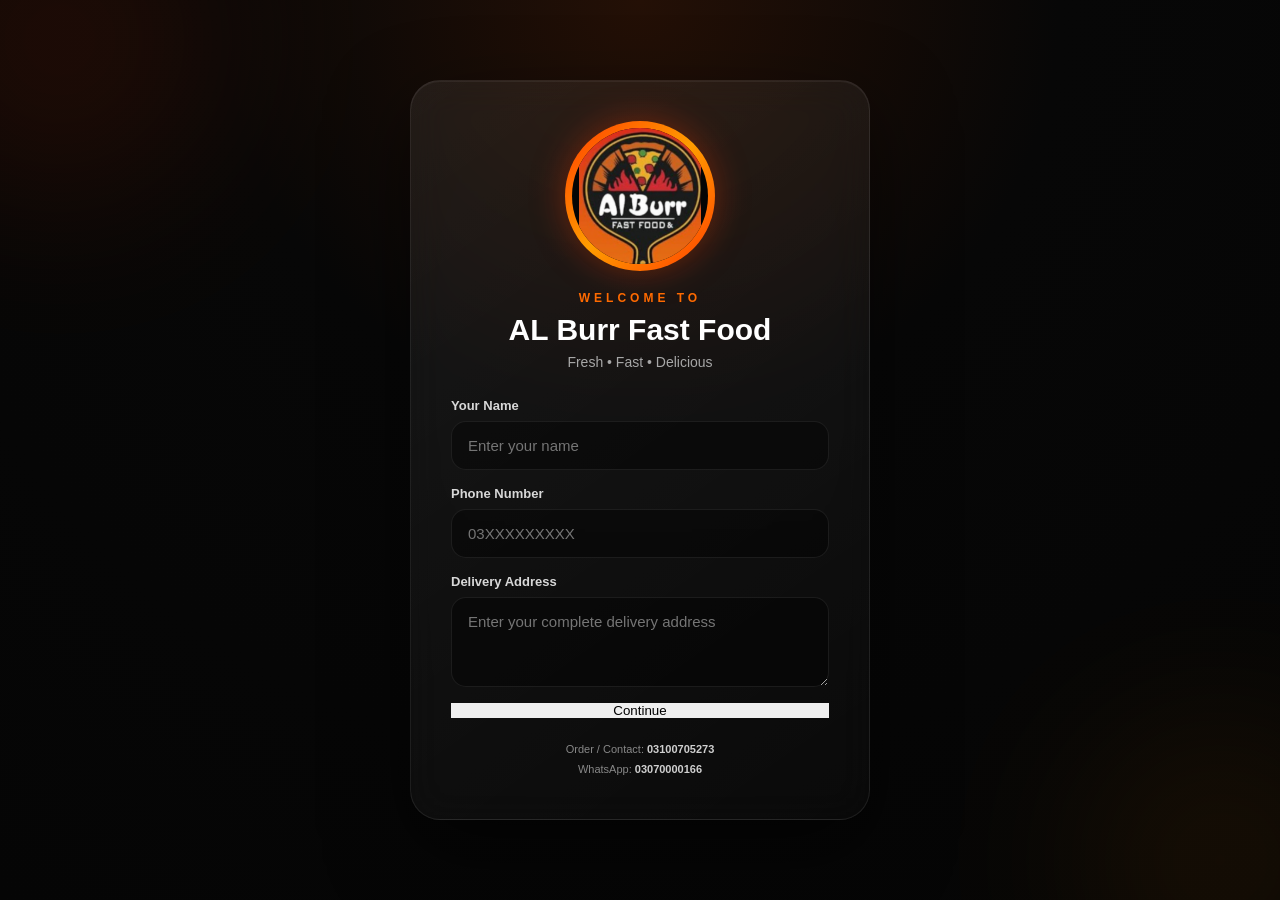
==== commit 6b7722aa: "Update index.html" ====
--- a/index.html
+++ b/index.html
@@ -109,16 +109,10 @@
             </div>
 
 
-            <button
-                class="next-button"
-                onclick="startOrdering()"
-            >
-
-                CONTINUE
-
-                <span>→</span>
-
-            </button>
+            <button onclick="
+document.getElementById('welcomeScreen').style.display='none';
+document.getElementById('mainApp').style.display='block';
+">Continue</button>
 
         </div>
 
--- a/style.css
+++ b/style.css
@@ -0,0 +1,1112 @@
+/* =========================================
+   AL BURR FAST FOOD
+   PREMIUM STYLE
+========================================= */
+
+* {
+    box-sizing: border-box;
+    margin: 0;
+    padding: 0;
+}
+
+:root {
+    --bg: #070707;
+    --card: #111111;
+    --card2: #181818;
+    --orange: #ff3d00;
+    --orange2: #ff6a00;
+    --white: #ffffff;
+    --muted: #a7a7a7;
+    --border: rgba(255,255,255,0.08);
+}
+
+html {
+    scroll-behavior: smooth;
+}
+
+body {
+    font-family: Arial, Helvetica, sans-serif;
+    background:
+        radial-gradient(
+            circle at top,
+            #241006 0%,
+            #070707 38%,
+            #050505 100%
+        );
+    color: var(--white);
+    min-height: 100vh;
+}
+
+
+/* =========================================
+   GENERAL
+========================================= */
+
+button,
+input,
+textarea {
+    font-family: inherit;
+}
+
+button {
+    cursor: pointer;
+    border: none;
+}
+
+.screen {
+    min-height: 100vh;
+    display: none;
+}
+
+.screen.active {
+    display: flex;
+}
+
+
+/* =========================================
+   WELCOME SCREEN
+========================================= */
+
+#welcomeScreen {
+    min-height: 100vh;
+    align-items: center;
+    justify-content: center;
+    padding: 25px 16px;
+    position: relative;
+    overflow: hidden;
+}
+
+#welcomeScreen::before {
+    content: "";
+    position: absolute;
+    width: 320px;
+    height: 320px;
+    background: var(--orange);
+    opacity: 0.10;
+    filter: blur(90px);
+    border-radius: 50%;
+    top: -120px;
+    left: -100px;
+}
+
+#welcomeScreen::after {
+    content: "";
+    position: absolute;
+    width: 280px;
+    height: 280px;
+    background: #ff8800;
+    opacity: 0.08;
+    filter: blur(90px);
+    border-radius: 50%;
+    bottom: -100px;
+    right: -80px;
+}
+
+.welcome-card {
+    width: 100%;
+    max-width: 460px;
+    position: relative;
+    z-index: 2;
+    padding: 30px 22px;
+    border: 1px solid var(--border);
+    border-radius: 30px;
+    background:
+        linear-gradient(
+            145deg,
+            rgba(255,255,255,0.07),
+            rgba(255,255,255,0.02)
+        );
+    box-shadow:
+        0 30px 80px rgba(0,0,0,0.55),
+        inset 0 1px 0 rgba(255,255,255,0.06);
+    backdrop-filter: blur(18px);
+    animation: cardEnter 0.8s ease;
+}
+
+@keyframes cardEnter {
+
+    from {
+        opacity: 0;
+        transform: translateY(40px) scale(0.94);
+    }
+
+    to {
+        opacity: 1;
+        transform: translateY(0) scale(1);
+    }
+
+}
+
+
+/* =========================================
+   LOGO
+========================================= */
+
+.logo-wrapper {
+    width: 150px;
+    height: 150px;
+    margin: 0 auto 20px;
+    border-radius: 50%;
+    padding: 7px;
+    background:
+        linear-gradient(
+            135deg,
+            var(--orange),
+            #ff9d00,
+            var(--orange)
+        );
+    box-shadow:
+        0 0 35px rgba(255,61,0,0.35);
+    animation:
+        logoEnter 1s ease,
+        logoFloat 3s ease-in-out 1s infinite;
+}
+
+.main-logo {
+    width: 100%;
+    height: 100%;
+    object-fit: contain;
+    border-radius: 50%;
+    background: #050505;
+}
+
+@keyframes logoEnter {
+
+    0% {
+        opacity: 0;
+        transform: scale(0.4) rotate(-20deg);
+    }
+
+    70% {
+        transform: scale(1.08) rotate(4deg);
+    }
+
+    100% {
+        opacity: 1;
+        transform: scale(1) rotate(0);
+    }
+
+}
+
+@keyframes logoFloat {
+
+    0%,
+    100% {
+        transform: translateY(0);
+    }
+
+    50% {
+        transform: translateY(-8px);
+    }
+
+}
+
+
+/* =========================================
+   WELCOME TEXT
+========================================= */
+
+.welcome-text {
+    text-align: center;
+    margin-bottom: 28px;
+}
+
+.small-title {
+    color: var(--orange2);
+    font-size: 12px;
+    font-weight: 800;
+    letter-spacing: 4px;
+    margin-bottom: 8px;
+}
+
+.welcome-text h1 {
+    font-size: 30px;
+    line-height: 1.1;
+    margin-bottom: 8px;
+}
+
+.welcome-text p:last-child {
+    color: var(--muted);
+    font-size: 14px;
+}
+
+
+/* =========================================
+   FORM
+========================================= */
+
+.customer-form {
+    display: flex;
+    flex-direction: column;
+    gap: 16px;
+}
+
+.input-box {
+    display: flex;
+    flex-direction: column;
+    gap: 8px;
+}
+
+.input-box label {
+    color: #d8d8d8;
+    font-size: 13px;
+    font-weight: 700;
+}
+
+.input-box input,
+.input-box textarea {
+    width: 100%;
+    padding: 15px 16px;
+    border-radius: 15px;
+    border: 1px solid var(--border);
+    outline: none;
+    background: rgba(0,0,0,0.38);
+    color: white;
+    font-size: 15px;
+    transition: 0.25s;
+}
+
+.input-box textarea {
+    min-height: 90px;
+    resize: vertical;
+}
+
+.input-box input:focus,
+.input-box textarea:focus {
+    border-color: var(--orange);
+    box-shadow:
+        0 0 0 3px rgba(255,61,0,0.12);
+}
+
+
+/* =========================================
+   NEXT BUTTON
+========================================= */
+
+.next-button {
+    width: 100%;
+    padding: 17px;
+    margin-top: 5px;
+    border-radius: 16px;
+    background:
+        linear-gradient(
+            135deg,
+            var(--orange),
+            var(--orange2)
+        );
+    color: white;
+    font-size: 15px;
+    font-weight: 900;
+    letter-spacing: 1px;
+    box-shadow:
+        0 12px 30px rgba(255,61,0,0.25);
+    transition: 0.25s;
+}
+
+.next-button span {
+    margin-left: 8px;
+    font-size: 20px;
+}
+
+.next-button:hover {
+    transform: translateY(-2px);
+    box-shadow:
+        0 16px 35px rgba(255,61,0,0.35);
+}
+
+.next-button:active {
+    transform: scale(0.97);
+}
+
+
+/* =========================================
+   CONTACT
+========================================= */
+
+.contact-info {
+    text-align: center;
+    color: #888;
+    font-size: 11px;
+    line-height: 1.8;
+    margin-top: 22px;
+}
+
+.contact-info strong {
+    color: #cfcfcf;
+}
+
+
+/* =========================================
+   MAIN APP
+========================================= */
+
+.main-app {
+    display: none;
+    min-height: 100vh;
+    padding-bottom: 90px;
+}
+
+.main-app.active {
+    display: block;
+}
+
+
+/* =========================================
+   HEADER
+========================================= */
+
+.app-header {
+    position: sticky;
+    top: 0;
+    z-index: 50;
+    display: flex;
+    align-items: center;
+    justify-content: space-between;
+    padding: 14px 16px;
+    background:
+        rgba(7,7,7,0.90);
+    border-bottom: 1px solid var(--border);
+    backdrop-filter: blur(16px);
+}
+
+.header-left {
+    display: flex;
+    align-items: center;
+    gap: 11px;
+    min-width: 0;
+}
+
+.header-logo {
+    width: 48px;
+    height: 48px;
+    border-radius: 50%;
+    object-fit: contain;
+    border: 2px solid var(--orange);
+    background: #050505;
+}
+
+.header-left p {
+    color: var(--orange2);
+    font-size: 9px;
+    font-weight: 900;
+    letter-spacing: 2px;
+    margin-bottom: 3px;
+}
+
+.header-left h2 {
+    font-size: 15px;
+    white-space: nowrap;
+    overflow: hidden;
+    text-overflow: ellipsis;
+}
+
+.cart-top-button {
+    position: relative;
+    width: 45px;
+    height: 45px;
+    border-radius: 14px;
+    background: #171717;
+    color: white;
+    font-size: 20px;
+    border: 1px solid var(--border);
+}
+
+.cart-top-button span {
+    position: absolute;
+    top: -5px;
+    right: -5px;
+    min-width: 19px;
+    height: 19px;
+    padding: 2px 5px;
+    border-radius: 20px;
+    background: var(--orange);
+    color: white;
+    font-size: 10px;
+    font-weight: 900;
+}
+
+
+/* =========================================
+   PAGE
+========================================= */
+
+.app-page {
+    display: none;
+    max-width: 1100px;
+    margin: auto;
+    padding: 25px 15px;
+}
+
+.app-page.active {
+    display: block;
+}
+
+.page-heading {
+    margin-bottom: 25px;
+}
+
+.page-heading p {
+    color: var(--orange2);
+    font-size: 11px;
+    font-weight: 900;
+    letter-spacing: 3px;
+    margin-bottom: 5px;
+}
+
+.page-heading h1 {
+    font-size: 27px;
+}
+
+
+/* =========================================
+   CATEGORY
+========================================= */
+
+.category-section {
+    margin-bottom: 32px;
+}
+
+.category-title {
+    font-size: 20px;
+    font-weight: 900;
+    margin-bottom: 14px;
+    padding-left: 3px;
+}
+
+
+/* =========================================
+   PRODUCTS
+========================================= */
+
+.products-grid {
+    display: grid;
+    grid-template-columns:
+        repeat(
+            auto-fill,
+            minmax(160px, 1fr)
+        );
+    gap: 13px;
+}
+
+.product {
+    overflow: hidden;
+    border-radius: 20px;
+    background:
+        linear-gradient(
+            145deg,
+            #191919,
+            #0e0e0e
+        );
+    border: 1px solid var(--border);
+    box-shadow:
+        0 12px 30px rgba(0,0,0,0.25);
+    transition:
+        transform 0.25s,
+        box-shadow 0.25s;
+}
+
+.product:hover {
+    transform: translateY(-5px);
+    box-shadow:
+        0 20px 40px rgba(0,0,0,0.4);
+}
+
+.product-img {
+    width: 100%;
+    height: 155px;
+    object-fit: cover;
+    display: block;
+    background: #151515;
+}
+
+.product-content {
+    padding: 13px;
+}
+
+.product-name {
+    font-size: 14px;
+    font-weight: 800;
+    line-height: 1.3;
+    min-height: 37px;
+}
+
+.size-badge {
+    display: inline-block;
+    margin-top: 7px;
+    padding: 4px 8px;
+    border-radius: 8px;
+    background: rgba(255,61,0,0.12);
+    color: #ff8a65;
+    font-size: 10px;
+    font-weight: 800;
+}
+
+.product-price {
+    margin-top: 9px;
+    color: #ff7b4a;
+    font-size: 17px;
+    font-weight: 900;
+}
+
+.add-btn {
+    width: 100%;
+    margin-top: 11px;
+    padding: 10px 7px;
+    border-radius: 11px;
+    background: var(--orange);
+    color: white;
+    font-size: 10px;
+    font-weight: 900;
+    letter-spacing: 0.5px;
+    transition: 0.2s;
+}
+
+.add-btn:hover {
+    background: var(--orange2);
+}
+
+.add-btn:active {
+    transform: scale(0.96);
+}
+
+
+/* =========================================
+   FULL MENU BUTTON
+========================================= */
+
+.full-menu-button-area {
+    margin: 35px 0 20px;
+}
+
+.full-menu-button {
+    width: 100%;
+    padding: 19px;
+    border-radius: 20px;
+    background:
+        linear-gradient(
+            135deg,
+            #242424,
+            #111111
+        );
+    border: 1px solid rgba(255,61,0,0.4);
+    color: white;
+    box-shadow:
+        0 15px 40px rgba(0,0,0,0.35);
+    display: flex;
+    align-items: center;
+    justify-content: center;
+    gap: 9px;
+    flex-wrap: wrap;
+}
+
+.full-menu-button span {
+    font-size: 16px;
+    font-weight: 900;
+}
+
+.full-menu-button small {
+    width: 100%;
+    color: #888;
+    font-size: 11px;
+}
+
+.full-menu-button:hover {
+    border-color: var(--orange);
+    transform: translateY(-2px);
+}
+
+
+/* =========================================
+   MENU GALLERY
+========================================= */
+
+.menu-gallery {
+    display: grid;
+    grid-template-columns:
+        repeat(
+            auto-fit,
+            minmax(250px, 1fr)
+        );
+    gap: 18px;
+}
+
+.menu-image-card {
+    position: relative;
+    overflow: hidden;
+    border-radius: 20px;
+    background: #111;
+    border: 1px solid var(--border);
+    cursor: pointer;
+}
+
+.menu-image-card img {
+    width: 100%;
+    display: block;
+    transition: 0.35s;
+}
+
+.menu-image-card:hover img {
+    transform: scale(1.04);
+}
+
+.menu-image-card span {
+    position: absolute;
+    left: 12px;
+    right: 12px;
+    bottom: 12px;
+    padding: 11px;
+    text-align: center;
+    border-radius: 12px;
+    background: rgba(0,0,0,0.75);
+    backdrop-filter: blur(8px);
+    color: white;
+    font-size: 11px;
+    font-weight: 900;
+}
+
+
+/* =========================================
+   CART
+========================================= */
+
+.cart-items {
+    display: flex;
+    flex-direction: column;
+    gap: 12px;
+}
+
+.cart-item {
+    display: flex;
+    align-items: center;
+    gap: 12px;
+    padding: 12px;
+    border-radius: 18px;
+    background: #121212;
+    border: 1px solid var(--border);
+}
+
+.cart-item-img {
+    width: 65px;
+    height: 65px;
+    border-radius: 12px;
+    object-fit: cover;
+}
+
+.cart-item-info {
+    flex: 1;
+    min-width: 0;
+}
+
+.cart-item-name {
+    font-size: 13px;
+    font-weight: 800;
+}
+
+.cart-item-price {
+    margin-top: 5px;
+    color: #ff7b4a;
+    font-size: 13px;
+    font-weight: 900;
+}
+
+.cart-qty {
+    display: flex;
+    align-items: center;
+    gap: 8px;
+}
+
+.cart-qty button {
+    width: 29px;
+    height: 29px;
+    border-radius: 9px;
+    background: #242424;
+    color: white;
+    font-size: 18px;
+}
+
+.cart-qty span {
+    min-width: 18px;
+    text-align: center;
+    font-weight: 900;
+}
+
+
+/* =========================================
+   EMPTY CART
+========================================= */
+
+.empty-cart {
+    text-align: center;
+    padding: 60px 20px;
+    color: #888;
+}
+
+.empty-cart-icon {
+    font-size: 55px;
+    margin-bottom: 15px;
+}
+
+.empty-cart h3 {
+    color: white;
+    margin-bottom: 8px;
+}
+
+.empty-cart p {
+    font-size: 13px;
+}
+
+
+/* =========================================
+   CART SUMMARY
+========================================= */
+
+.cart-summary {
+    margin-top: 20px;
+    padding: 18px;
+    border-radius: 20px;
+    background: #111;
+    border: 1px solid var(--border);
+}
+
+.summary-row,
+.summary-total {
+    display: flex;
+    justify-content: space-between;
+    align-items: center;
+}
+
+.summary-row {
+    color: #aaa;
+    font-size: 13px;
+}
+
+.summary-total {
+    margin-top: 12px;
+    padding-top: 14px;
+    border-top: 1px solid var(--border);
+    font-size: 18px;
+}
+
+.summary-total strong {
+    color: var(--orange2);
+}
+
+.customer-summary {
+    margin-top: 20px;
+    padding: 15px;
+    border-radius: 15px;
+    background: #181818;
+}
+
+.customer-summary h3 {
+    margin-bottom: 12px;
+    font-size: 14px;
+}
+
+.customer-summary p {
+    color: #bbb;
+    font-size: 12px;
+    line-height: 1.6;
+    margin-top: 6px;
+    word-break: break-word;
+}
+
+
+/* =========================================
+   WHATSAPP
+========================================= */
+
+.whatsapp-button {
+    width: 100%;
+    margin-top: 18px;
+    padding: 16px;
+    border-radius: 15px;
+    background: #16a34a;
+    color: white;
+    font-size: 13px;
+    font-weight: 900;
+    letter-spacing: 0.5px;
+    transition: 0.2s;
+}
+
+.whatsapp-button:hover {
+    transform: translateY(-2px);
+}
+
+
+/* =========================================
+   BOTTOM NAV
+========================================= */
+
+.bottom-nav {
+    position: fixed;
+    z-index: 100;
+    left: 50%;
+    bottom: 12px;
+    transform: translateX(-50%);
+    width: calc(100% - 24px);
+    max-width: 500px;
+    display: grid;
+    grid-template-columns:
+        repeat(3, 1fr);
+    padding: 7px;
+    border-radius: 20px;
+    background:
+        rgba(20,20,20,0.94);
+    border: 1px solid var(--border);
+    box-shadow:
+        0 20px 50px rgba(0,0,0,0.5);
+    backdrop-filter: blur(15px);
+}
+
+.nav-button {
+    padding: 9px 5px;
+    border-radius: 15px;
+    background: transparent;
+    color: #777;
+}
+
+.nav-button span {
+    display: block;
+    font-size: 19px;
+    margin-bottom: 3px;
+}
+
+.nav-button small {
+    font-size: 9px;
+    font-weight: 800;
+}
+
+.nav-button.active {
+    background:
+        rgba(255,61,0,0.13);
+    color: var(--orange2);
+}
+
+
+/* =========================================
+   MODALS
+========================================= */
+
+.modal-overlay {
+    position: fixed;
+    inset: 0;
+    z-index: 200;
+    display: none;
+    align-items: center;
+    justify-content: center;
+    padding: 20px;
+    background:
+        rgba(0,0,0,0.82);
+    backdrop-filter: blur(8px);
+}
+
+.modal-overlay.show {
+    display: flex;
+}
+
+.quantity-modal {
+    position: relative;
+    width: 100%;
+    max-width: 360px;
+    padding: 25px;
+    border-radius: 25px;
+    background:
+        linear-gradient(
+            145deg,
+            #202020,
+            #0d0d0d
+        );
+    border: 1px solid var(--border);
+    text-align: center;
+    animation: modalIn 0.25s ease;
+}
+
+@keyframes modalIn {
+
+    from {
+        opacity: 0;
+        transform: scale(0.9);
+    }
+
+    to {
+        opacity: 1;
+        transform: scale(1);
+    }
+
+}
+
+.modal-close {
+    position: absolute;
+    top: 12px;
+    right: 12px;
+    width: 32px;
+    height: 32px;
+    border-radius: 50%;
+    background: #292929;
+    color: white;
+    font-size: 20px;
+}
+
+.modal-food-icon {
+    font-size: 48px;
+    margin: 10px 0;
+}
+
+.quantity-modal h2 {
+    font-size: 19px;
+}
+
+.quantity-modal p {
+    color: var(--orange2);
+    font-weight: 900;
+    margin-top: 7px;
+}
+
+.quantity-control {
+    display: flex;
+    justify-content: center;
+    align-items: center;
+    gap: 25px;
+    margin: 22px 0;
+}
+
+.quantity-control button {
+    width: 40px;
+    height: 40px;
+    border-radius: 12px;
+    background: #292929;
+    color: white;
+    font-size: 23px;
+}
+
+.quantity-control strong {
+    font-size: 20px;
+}
+
+.modal-add-button {
+    width: 100%;
+    padding: 14px;
+    border-radius: 13px;
+    background: var(--orange);
+    color: white;
+    font-weight: 900;
+}
+
+
+/* =========================================
+   LARGE MENU IMAGE
+========================================= */
+
+.large-image-container {
+    position: relative;
+    max-width: 900px;
+    max-height: 92vh;
+    padding: 10px;
+}
+
+.large-image-container img {
+    display: block;
+    max-width: 100%;
+    max-height: 88vh;
+    object-fit: contain;
+    border-radius: 12px;
+}
+
+
+/* =========================================
+   TOAST
+========================================= */
+
+.toast {
+    position: fixed;
+    z-index: 500;
+    left: 50%;
+    bottom: 95px;
+    transform:
+        translateX(-50%)
+        translateY(20px);
+    max-width: calc(100% - 40px);
+    padding: 12px 18px;
+    border-radius: 13px;
+    background: #222;
+    border: 1px solid var(--border);
+    color: white;
+    font-size: 12px;
+    font-weight: 700;
+    opacity: 0;
+    pointer-events: none;
+    transition: 0.3s;
+    text-align: center;
+}
+
+.toast.show {
+    opacity: 1;
+    transform:
+        translateX(-50%)
+        translateY(0);
+}
+
+
+/* =========================================
+   RESPONSIVE
+========================================= */
+
+@media (max-width: 420px) {
+
+    .welcome-card {
+        padding: 25px 17px;
+        border-radius: 25px;
+    }
+
+    .logo-wrapper {
+        width: 125px;
+        height: 125px;
+    }
+
+    .welcome-text h1 {
+        font-size: 26px;
+    }
+
+    .products-grid {
+        grid-template-columns:
+            repeat(2, 1fr);
+        gap: 10px;
+    }
+
+    .product-img {
+        height: 130px;
+    }
+
+    .product-content {
+        padding: 10px;
+    }
+
+    .product-name {
+        font-size: 12px;
+    }
+
+    .product-price {
+        font-size: 15px;
+    }
+
+    .add-btn {
+        font-size: 9px;
+        padding: 9px 4px;
+    }
+
+}
+
+
+@media (min-width: 700px) {
+
+    .welcome-card {
+        padding: 40px;
+    }
+
+    .products-grid {
+        grid-template-columns:
+            repeat(4, 1fr);
+    }
+
+  }
